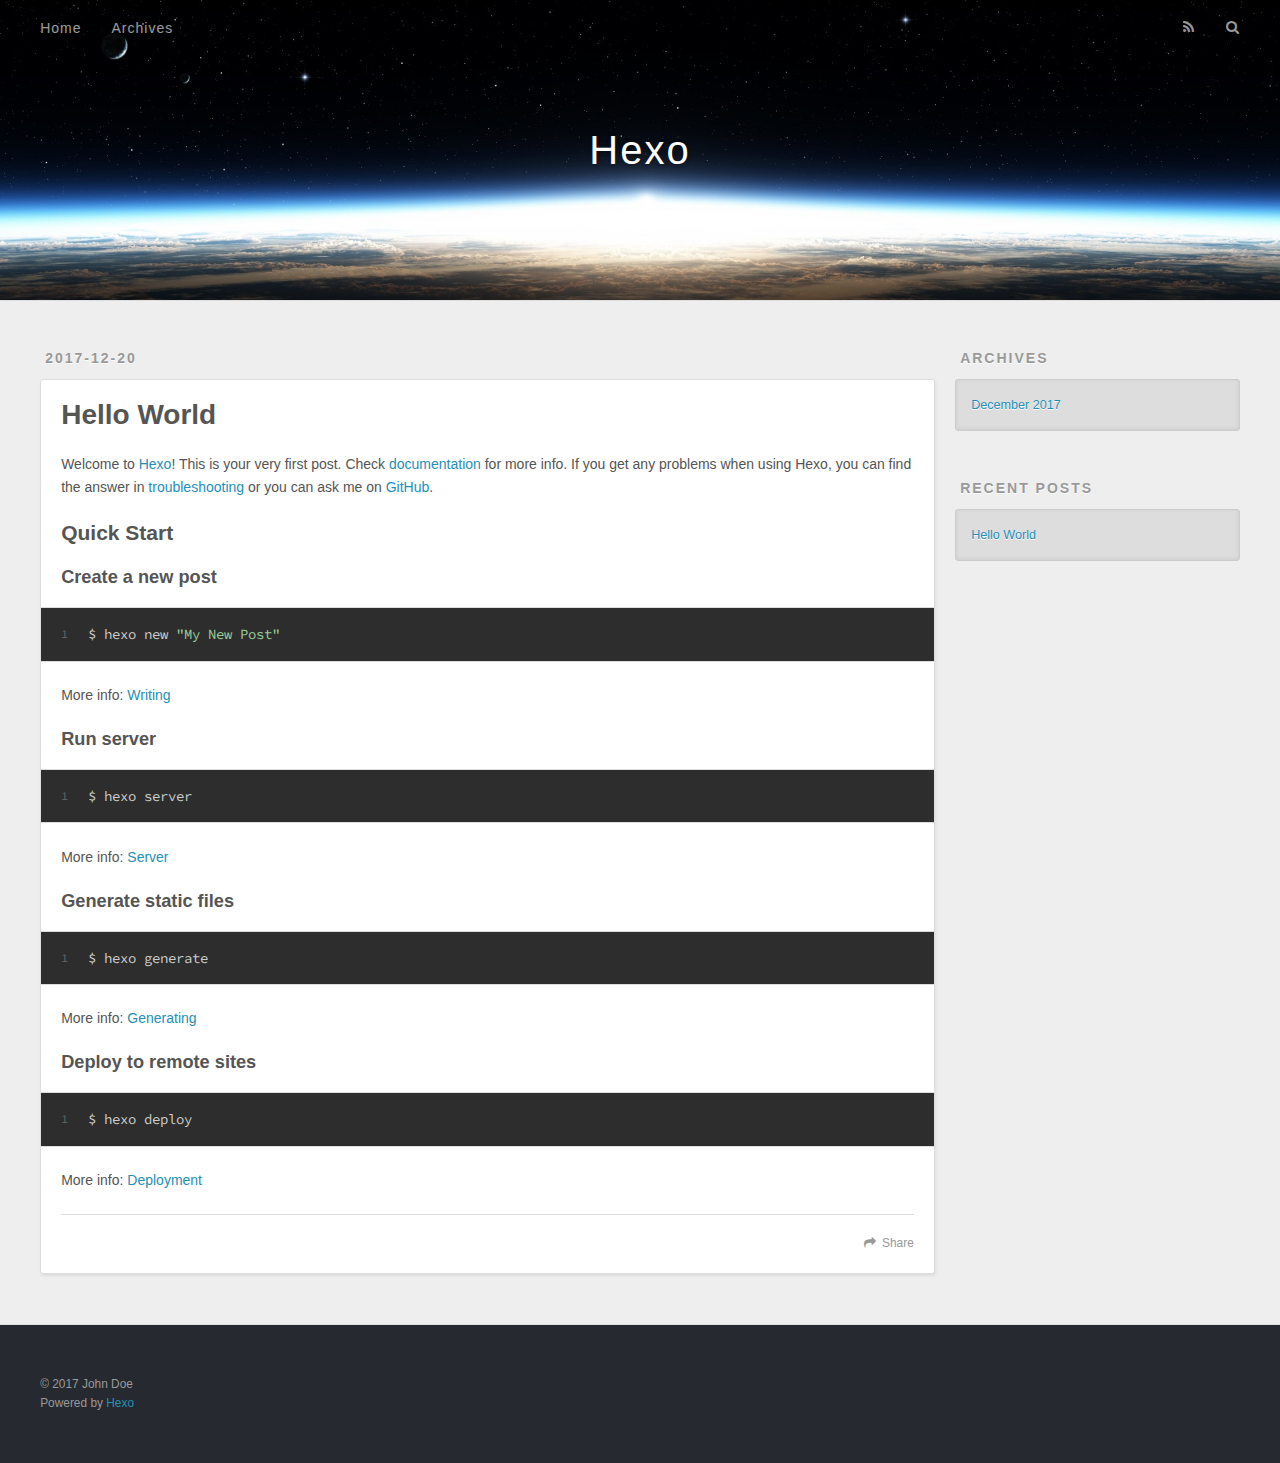
==== index.html @ a619fa8e "Site updated: 2017-12-20 16:24:57" ====
<!DOCTYPE html>
<html>
<head>
  <meta charset="utf-8">
  

  
  <title>Hexo</title>
  <meta name="viewport" content="width=device-width, initial-scale=1, maximum-scale=1">
  <meta property="og:type" content="website">
<meta property="og:title" content="Hexo">
<meta property="og:url" content="http://yoursite.com/index.html">
<meta property="og:site_name" content="Hexo">
<meta name="twitter:card" content="summary">
<meta name="twitter:title" content="Hexo">
  
    <link rel="alternate" href="/atom.xml" title="Hexo" type="application/atom+xml">
  
  
    <link rel="icon" href="/favicon.png">
  
  
    <link href="//fonts.googleapis.com/css?family=Source+Code+Pro" rel="stylesheet" type="text/css">
  
  <link rel="stylesheet" href="/css/style.css">
</head>

<body>
  <div id="container">
    <div id="wrap">
      <header id="header">
  <div id="banner"></div>
  <div id="header-outer" class="outer">
    <div id="header-title" class="inner">
      <h1 id="logo-wrap">
        <a href="/" id="logo">Hexo</a>
      </h1>
      
    </div>
    <div id="header-inner" class="inner">
      <nav id="main-nav">
        <a id="main-nav-toggle" class="nav-icon"></a>
        
          <a class="main-nav-link" href="/">Home</a>
        
          <a class="main-nav-link" href="/archives">Archives</a>
        
      </nav>
      <nav id="sub-nav">
        
          <a id="nav-rss-link" class="nav-icon" href="/atom.xml" title="RSS Feed"></a>
        
        <a id="nav-search-btn" class="nav-icon" title="Search"></a>
      </nav>
      <div id="search-form-wrap">
        <form action="//google.com/search" method="get" accept-charset="UTF-8" class="search-form"><input type="search" name="q" class="search-form-input" placeholder="Search"><button type="submit" class="search-form-submit">&#xF002;</button><input type="hidden" name="sitesearch" value="http://yoursite.com"></form>
      </div>
    </div>
  </div>
</header>
      <div class="outer">
        <section id="main">
  
    <article id="post-hello-world" class="article article-type-post" itemscope itemprop="blogPost">
  <div class="article-meta">
    <a href="/2017/12/20/hello-world/" class="article-date">
  <time datetime="2017-12-20T07:36:50.100Z" itemprop="datePublished">2017-12-20</time>
</a>
    
  </div>
  <div class="article-inner">
    
    
      <header class="article-header">
        
  
    <h1 itemprop="name">
      <a class="article-title" href="/2017/12/20/hello-world/">Hello World</a>
    </h1>
  

      </header>
    
    <div class="article-entry" itemprop="articleBody">
      
        <p>Welcome to <a href="https://hexo.io/" target="_blank" rel="noopener">Hexo</a>! This is your very first post. Check <a href="https://hexo.io/docs/" target="_blank" rel="noopener">documentation</a> for more info. If you get any problems when using Hexo, you can find the answer in <a href="https://hexo.io/docs/troubleshooting.html" target="_blank" rel="noopener">troubleshooting</a> or you can ask me on <a href="https://github.com/hexojs/hexo/issues" target="_blank" rel="noopener">GitHub</a>.</p>
<h2 id="Quick-Start"><a href="#Quick-Start" class="headerlink" title="Quick Start"></a>Quick Start</h2><h3 id="Create-a-new-post"><a href="#Create-a-new-post" class="headerlink" title="Create a new post"></a>Create a new post</h3><figure class="highlight bash"><table><tr><td class="gutter"><pre><span class="line">1</span><br></pre></td><td class="code"><pre><span class="line">$ hexo new <span class="string">"My New Post"</span></span><br></pre></td></tr></table></figure>
<p>More info: <a href="https://hexo.io/docs/writing.html" target="_blank" rel="noopener">Writing</a></p>
<h3 id="Run-server"><a href="#Run-server" class="headerlink" title="Run server"></a>Run server</h3><figure class="highlight bash"><table><tr><td class="gutter"><pre><span class="line">1</span><br></pre></td><td class="code"><pre><span class="line">$ hexo server</span><br></pre></td></tr></table></figure>
<p>More info: <a href="https://hexo.io/docs/server.html" target="_blank" rel="noopener">Server</a></p>
<h3 id="Generate-static-files"><a href="#Generate-static-files" class="headerlink" title="Generate static files"></a>Generate static files</h3><figure class="highlight bash"><table><tr><td class="gutter"><pre><span class="line">1</span><br></pre></td><td class="code"><pre><span class="line">$ hexo generate</span><br></pre></td></tr></table></figure>
<p>More info: <a href="https://hexo.io/docs/generating.html" target="_blank" rel="noopener">Generating</a></p>
<h3 id="Deploy-to-remote-sites"><a href="#Deploy-to-remote-sites" class="headerlink" title="Deploy to remote sites"></a>Deploy to remote sites</h3><figure class="highlight bash"><table><tr><td class="gutter"><pre><span class="line">1</span><br></pre></td><td class="code"><pre><span class="line">$ hexo deploy</span><br></pre></td></tr></table></figure>
<p>More info: <a href="https://hexo.io/docs/deployment.html" target="_blank" rel="noopener">Deployment</a></p>

      
    </div>
    <footer class="article-footer">
      <a data-url="http://yoursite.com/2017/12/20/hello-world/" data-id="cjber1a7b00006svx92hom6i6" class="article-share-link">Share</a>
      
      
    </footer>
  </div>
  
</article>


  


</section>
        
          <aside id="sidebar">
  
    

  
    

  
    
  
    
  <div class="widget-wrap">
    <h3 class="widget-title">Archives</h3>
    <div class="widget">
      <ul class="archive-list"><li class="archive-list-item"><a class="archive-list-link" href="/archives/2017/12/">December 2017</a></li></ul>
    </div>
  </div>


  
    
  <div class="widget-wrap">
    <h3 class="widget-title">Recent Posts</h3>
    <div class="widget">
      <ul>
        
          <li>
            <a href="/2017/12/20/hello-world/">Hello World</a>
          </li>
        
      </ul>
    </div>
  </div>

  
</aside>
        
      </div>
      <footer id="footer">
  
  <div class="outer">
    <div id="footer-info" class="inner">
      &copy; 2017 John Doe<br>
      Powered by <a href="http://hexo.io/" target="_blank">Hexo</a>
    </div>
  </div>
</footer>
    </div>
    <nav id="mobile-nav">
  
    <a href="/" class="mobile-nav-link">Home</a>
  
    <a href="/archives" class="mobile-nav-link">Archives</a>
  
</nav>
    

<script src="//ajax.googleapis.com/ajax/libs/jquery/2.0.3/jquery.min.js"></script>


  <link rel="stylesheet" href="/fancybox/jquery.fancybox.css">
  <script src="/fancybox/jquery.fancybox.pack.js"></script>


<script src="/js/script.js"></script>



  </div>
</body>
</html>
---- css/style.css ----
body {
  width: 100%;
}
body:before,
body:after {
  content: "";
  display: table;
}
body:after {
  clear: both;
}
html,
body,
div,
span,
applet,
object,
iframe,
h1,
h2,
h3,
h4,
h5,
h6,
p,
blockquote,
pre,
a,
abbr,
acronym,
address,
big,
cite,
code,
del,
dfn,
em,
img,
ins,
kbd,
q,
s,
samp,
small,
strike,
strong,
sub,
sup,
tt,
var,
dl,
dt,
dd,
ol,
ul,
li,
fieldset,
form,
label,
legend,
table,
caption,
tbody,
tfoot,
thead,
tr,
th,
td {
  margin: 0;
  padding: 0;
  border: 0;
  outline: 0;
  font-weight: inherit;
  font-style: inherit;
  font-family: inherit;
  font-size: 100%;
  vertical-align: baseline;
}
body {
  line-height: 1;
  color: #000;
  background: #fff;
}
ol,
ul {
  list-style: none;
}
table {
  border-collapse: separate;
  border-spacing: 0;
  vertical-align: middle;
}
caption,
th,
td {
  text-align: left;
  font-weight: normal;
  vertical-align: middle;
}
a img {
  border: none;
}
input,
button {
  margin: 0;
  padding: 0;
}
input::-moz-focus-inner,
button::-moz-focus-inner {
  border: 0;
  padding: 0;
}
@font-face {
  font-family: FontAwesome;
  font-style: normal;
  font-weight: normal;
  src: url("fonts/fontawesome-webfont.eot?v=#4.0.3");
  src: url("fonts/fontawesome-webfont.eot?#iefix&v=#4.0.3") format("embedded-opentype"), url("fonts/fontawesome-webfont.woff?v=#4.0.3") format("woff"), url("fonts/fontawesome-webfont.ttf?v=#4.0.3") format("truetype"), url("fonts/fontawesome-webfont.svg#fontawesomeregular?v=#4.0.3") format("svg");
}
html,
body,
#container {
  height: 100%;
}
body {
  background: #eee;
  font: 14px -apple-system, BlinkMacSystemFont, "Segoe UI", "Roboto", "Oxygen", "Ubuntu", "Cantarell", "Fira Sans", "Droid Sans", "Helvetica Neue", sans-serif;
  -webkit-text-size-adjust: 100%;
}
.outer {
  max-width: 1220px;
  margin: 0 auto;
  padding: 0 20px;
}
.outer:before,
.outer:after {
  content: "";
  display: table;
}
.outer:after {
  clear: both;
}
.inner {
  display: inline;
  float: left;
  width: 98.33333333333333%;
  margin: 0 0.833333333333333%;
}
.left,
.alignleft {
  float: left;
}
.right,
.alignright {
  float: right;
}
.clear {
  clear: both;
}
#container {
  position: relative;
}
.mobile-nav-on {
  overflow: hidden;
}
#wrap {
  height: 100%;
  width: 100%;
  position: absolute;
  top: 0;
  left: 0;
  -webkit-transition: 0.2s ease-out;
  -moz-transition: 0.2s ease-out;
  -ms-transition: 0.2s ease-out;
  transition: 0.2s ease-out;
  z-index: 1;
  background: #eee;
}
.mobile-nav-on #wrap {
  left: 280px;
}
@media screen and (min-width: 768px) {
  #main {
    display: inline;
    float: left;
    width: 73.33333333333333%;
    margin: 0 0.833333333333333%;
  }
}
.article-date,
.article-category-link,
.archive-year,
.widget-title {
  text-decoration: none;
  text-transform: uppercase;
  letter-spacing: 2px;
  color: #999;
  margin-bottom: 1em;
  margin-left: 5px;
  line-height: 1em;
  text-shadow: 0 1px #fff;
  font-weight: bold;
}
.article-inner,
.archive-article-inner {
  background: #fff;
  -webkit-box-shadow: 1px 2px 3px #ddd;
  box-shadow: 1px 2px 3px #ddd;
  border: 1px solid #ddd;
  border-radius: 3px;
}
.article-entry h1,
.widget h1 {
  font-size: 2em;
}
.article-entry h2,
.widget h2 {
  font-size: 1.5em;
}
.article-entry h3,
.widget h3 {
  font-size: 1.3em;
}
.article-entry h4,
.widget h4 {
  font-size: 1.2em;
}
.article-entry h5,
.widget h5 {
  font-size: 1em;
}
.article-entry h6,
.widget h6 {
  font-size: 1em;
  color: #999;
}
.article-entry hr,
.widget hr {
  border: 1px dashed #ddd;
}
.article-entry strong,
.widget strong {
  font-weight: bold;
}
.article-entry em,
.widget em,
.article-entry cite,
.widget cite {
  font-style: italic;
}
.article-entry sup,
.widget sup,
.article-entry sub,
.widget sub {
  font-size: 0.75em;
  line-height: 0;
  position: relative;
  vertical-align: baseline;
}
.article-entry sup,
.widget sup {
  top: -0.5em;
}
.article-entry sub,
.widget sub {
  bottom: -0.2em;
}
.article-entry small,
.widget small {
  font-size: 0.85em;
}
.article-entry acronym,
.widget acronym,
.article-entry abbr,
.widget abbr {
  border-bottom: 1px dotted;
}
.article-entry ul,
.widget ul,
.article-entry ol,
.widget ol,
.article-entry dl,
.widget dl {
  margin: 0 20px;
  line-height: 1.6em;
}
.article-entry ul ul,
.widget ul ul,
.article-entry ol ul,
.widget ol ul,
.article-entry ul ol,
.widget ul ol,
.article-entry ol ol,
.widget ol ol {
  margin-top: 0;
  margin-bottom: 0;
}
.article-entry ul,
.widget ul {
  list-style: disc;
}
.article-entry ol,
.widget ol {
  list-style: decimal;
}
.article-entry dt,
.widget dt {
  font-weight: bold;
}
#header {
  height: 300px;
  position: relative;
  border-bottom: 1px solid #ddd;
}
#header:before,
#header:after {
  content: "";
  position: absolute;
  left: 0;
  right: 0;
  height: 40px;
}
#header:before {
  top: 0;
  background: -webkit-linear-gradient(rgba(0,0,0,0.2), transparent);
  background: -moz-linear-gradient(rgba(0,0,0,0.2), transparent);
  background: -ms-linear-gradient(rgba(0,0,0,0.2), transparent);
  background: linear-gradient(rgba(0,0,0,0.2), transparent);
}
#header:after {
  bottom: 0;
  background: -webkit-linear-gradient(transparent, rgba(0,0,0,0.2));
  background: -moz-linear-gradient(transparent, rgba(0,0,0,0.2));
  background: -ms-linear-gradient(transparent, rgba(0,0,0,0.2));
  background: linear-gradient(transparent, rgba(0,0,0,0.2));
}
#header-outer {
  height: 100%;
  position: relative;
}
#header-inner {
  position: relative;
  overflow: hidden;
}
#banner {
  position: absolute;
  top: 0;
  left: 0;
  width: 100%;
  height: 100%;
  background: url("images/banner.jpg") center #000;
  -webkit-background-size: cover;
  -moz-background-size: cover;
  background-size: cover;
  z-index: -1;
}
#header-title {
  text-align: center;
  height: 40px;
  position: absolute;
  top: 50%;
  left: 0;
  margin-top: -20px;
}
#logo,
#subtitle {
  text-decoration: none;
  color: #fff;
  font-weight: 300;
  text-shadow: 0 1px 4px rgba(0,0,0,0.3);
}
#logo {
  font-size: 40px;
  line-height: 40px;
  letter-spacing: 2px;
}
#subtitle {
  font-size: 16px;
  line-height: 16px;
  letter-spacing: 1px;
}
#subtitle-wrap {
  margin-top: 16px;
}
#main-nav {
  float: left;
  margin-left: -15px;
}
.nav-icon,
.main-nav-link {
  float: left;
  color: #fff;
  opacity: 0.6;
  text-decoration: none;
  text-shadow: 0 1px rgba(0,0,0,0.2);
  -webkit-transition: opacity 0.2s;
  -moz-transition: opacity 0.2s;
  -ms-transition: opacity 0.2s;
  transition: opacity 0.2s;
  display: block;
  padding: 20px 15px;
}
.nav-icon:hover,
.main-nav-link:hover {
  opacity: 1;
}
.nav-icon {
  font-family: FontAwesome;
  text-align: center;
  font-size: 14px;
  width: 14px;
  height: 14px;
  padding: 20px 15px;
  position: relative;
  cursor: pointer;
}
.main-nav-link {
  font-weight: 300;
  letter-spacing: 1px;
}
@media screen and (max-width: 479px) {
  .main-nav-link {
    display: none;
  }
}
#main-nav-toggle {
  display: none;
}
#main-nav-toggle:before {
  content: "\f0c9";
}
@media screen and (max-width: 479px) {
  #main-nav-toggle {
    display: block;
  }
}
#sub-nav {
  float: right;
  margin-right: -15px;
}
#nav-rss-link:before {
  content: "\f09e";
}
#nav-search-btn:before {
  content: "\f002";
}
#search-form-wrap {
  position: absolute;
  top: 15px;
  width: 150px;
  height: 30px;
  right: -150px;
  opacity: 0;
  -webkit-transition: 0.2s ease-out;
  -moz-transition: 0.2s ease-out;
  -ms-transition: 0.2s ease-out;
  transition: 0.2s ease-out;
}
#search-form-wrap.on {
  opacity: 1;
  right: 0;
}
@media screen and (max-width: 479px) {
  #search-form-wrap {
    width: 100%;
    right: -100%;
  }
}
.search-form {
  position: absolute;
  top: 0;
  left: 0;
  right: 0;
  background: #fff;
  padding: 5px 15px;
  border-radius: 15px;
  -webkit-box-shadow: 0 0 10px rgba(0,0,0,0.3);
  box-shadow: 0 0 10px rgba(0,0,0,0.3);
}
.search-form-input {
  border: none;
  background: none;
  color: #555;
  width: 100%;
  font: 13px -apple-system, BlinkMacSystemFont, "Segoe UI", "Roboto", "Oxygen", "Ubuntu", "Cantarell", "Fira Sans", "Droid Sans", "Helvetica Neue", sans-serif;
  outline: none;
}
.search-form-input::-webkit-search-results-decoration,
.search-form-input::-webkit-search-cancel-button {
  -webkit-appearance: none;
}
.search-form-submit {
  position: absolute;
  top: 50%;
  right: 10px;
  margin-top: -7px;
  font: 13px FontAwesome;
  border: none;
  background: none;
  color: #bbb;
  cursor: pointer;
}
.search-form-submit:hover,
.search-form-submit:focus {
  color: #777;
}
.article {
  margin: 50px 0;
}
.article-inner {
  overflow: hidden;
}
.article-meta:before,
.article-meta:after {
  content: "";
  display: table;
}
.article-meta:after {
  clear: both;
}
.article-date {
  float: left;
}
.article-category {
  float: left;
  line-height: 1em;
  color: #ccc;
  text-shadow: 0 1px #fff;
  margin-left: 8px;
}
.article-category:before {
  content: "\2022";
}
.article-category-link {
  margin: 0 12px 1em;
}
.article-header {
  padding: 20px 20px 0;
}
.article-title {
  text-decoration: none;
  font-size: 2em;
  font-weight: bold;
  color: #555;
  line-height: 1.1em;
  -webkit-transition: color 0.2s;
  -moz-transition: color 0.2s;
  -ms-transition: color 0.2s;
  transition: color 0.2s;
}
a.article-title:hover {
  color: #258fb8;
}
.article-entry {
  color: #555;
  padding: 0 20px;
}
.article-entry:before,
.article-entry:after {
  content: "";
  display: table;
}
.article-entry:after {
  clear: both;
}
.article-entry p,
.article-entry table {
  line-height: 1.6em;
  margin: 1.6em 0;
}
.article-entry h1,
.article-entry h2,
.article-entry h3,
.article-entry h4,
.article-entry h5,
.article-entry h6 {
  font-weight: bold;
}
.article-entry h1,
.article-entry h2,
.article-entry h3,
.article-entry h4,
.article-entry h5,
.article-entry h6 {
  line-height: 1.1em;
  margin: 1.1em 0;
}
.article-entry a {
  color: #258fb8;
  text-decoration: none;
}
.article-entry a:hover {
  text-decoration: underline;
}
.article-entry ul,
.article-entry ol,
.article-entry dl {
  margin-top: 1.6em;
  margin-bottom: 1.6em;
}
.article-entry img,
.article-entry video {
  max-width: 100%;
  height: auto;
  display: block;
  margin: auto;
}
.article-entry iframe {
  border: none;
}
.article-entry table {
  width: 100%;
  border-collapse: collapse;
  border-spacing: 0;
}
.article-entry th {
  font-weight: bold;
  border-bottom: 3px solid #ddd;
  padding-bottom: 0.5em;
}
.article-entry td {
  border-bottom: 1px solid #ddd;
  padding: 10px 0;
}
.article-entry blockquote {
  font-family: Georgia, "Times New Roman", serif;
  font-size: 1.4em;
  margin: 1.6em 20px;
  text-align: center;
}
.article-entry blockquote footer {
  font-size: 14px;
  margin: 1.6em 0;
  font-family: -apple-system, BlinkMacSystemFont, "Segoe UI", "Roboto", "Oxygen", "Ubuntu", "Cantarell", "Fira Sans", "Droid Sans", "Helvetica Neue", sans-serif;
}
.article-entry blockquote footer cite:before {
  content: "—";
  padding: 0 0.5em;
}
.article-entry .pullquote {
  text-align: left;
  width: 45%;
  margin: 0;
}
.article-entry .pullquote.left {
  margin-left: 0.5em;
  margin-right: 1em;
}
.article-entry .pullquote.right {
  margin-right: 0.5em;
  margin-left: 1em;
}
.article-entry .caption {
  color: #999;
  display: block;
  font-size: 0.9em;
  margin-top: 0.5em;
  position: relative;
  text-align: center;
}
.article-entry .video-container {
  position: relative;
  padding-top: 56.25%;
  height: 0;
  overflow: hidden;
}
.article-entry .video-container iframe,
.article-entry .video-container object,
.article-entry .video-container embed {
  position: absolute;
  top: 0;
  left: 0;
  width: 100%;
  height: 100%;
  margin-top: 0;
}
.article-more-link a {
  display: inline-block;
  line-height: 1em;
  padding: 6px 15px;
  border-radius: 15px;
  background: #eee;
  color: #999;
  text-shadow: 0 1px #fff;
  text-decoration: none;
}
.article-more-link a:hover {
  background: #258fb8;
  color: #fff;
  text-decoration: none;
  text-shadow: 0 1px #1e7293;
}
.article-footer {
  font-size: 0.85em;
  line-height: 1.6em;
  border-top: 1px solid #ddd;
  padding-top: 1.6em;
  margin: 0 20px 20px;
}
.article-footer:before,
.article-footer:after {
  content: "";
  display: table;
}
.article-footer:after {
  clear: both;
}
.article-footer a {
  color: #999;
  text-decoration: none;
}
.article-footer a:hover {
  color: #555;
}
.article-tag-list-item {
  float: left;
  margin-right: 10px;
}
.article-tag-list-link:before {
  content: "#";
}
.article-comment-link {
  float: right;
}
.article-comment-link:before {
  content: "\f075";
  font-family: FontAwesome;
  padding-right: 8px;
}
.article-share-link {
  cursor: pointer;
  float: right;
  margin-left: 20px;
}
.article-share-link:before {
  content: "\f064";
  font-family: FontAwesome;
  padding-right: 6px;
}
#article-nav {
  position: relative;
}
#article-nav:before,
#article-nav:after {
  content: "";
  display: table;
}
#article-nav:after {
  clear: both;
}
@media screen and (min-width: 768px) {
  #article-nav {
    margin: 50px 0;
  }
  #article-nav:before {
    width: 8px;
    height: 8px;
    position: absolute;
    top: 50%;
    left: 50%;
    margin-top: -4px;
    margin-left: -4px;
    content: "";
    border-radius: 50%;
    background: #ddd;
    -webkit-box-shadow: 0 1px 2px #fff;
    box-shadow: 0 1px 2px #fff;
  }
}
.article-nav-link-wrap {
  text-decoration: none;
  text-shadow: 0 1px #fff;
  color: #999;
  -webkit-box-sizing: border-box;
  -moz-box-sizing: border-box;
  box-sizing: border-box;
  margin-top: 50px;
  text-align: center;
  display: block;
}
.article-nav-link-wrap:hover {
  color: #555;
}
@media screen and (min-width: 768px) {
  .article-nav-link-wrap {
    width: 50%;
    margin-top: 0;
  }
}
@media screen and (min-width: 768px) {
  #article-nav-newer {
    float: left;
    text-align: right;
    padding-right: 20px;
  }
}
@media screen and (min-width: 768px) {
  #article-nav-older {
    float: right;
    text-align: left;
    padding-left: 20px;
  }
}
.article-nav-caption {
  text-transform: uppercase;
  letter-spacing: 2px;
  color: #ddd;
  line-height: 1em;
  font-weight: bold;
}
#article-nav-newer .article-nav-caption {
  margin-right: -2px;
}
.article-nav-title {
  font-size: 0.85em;
  line-height: 1.6em;
  margin-top: 0.5em;
}
.article-share-box {
  position: absolute;
  display: none;
  background: #fff;
  -webkit-box-shadow: 1px 2px 10px rgba(0,0,0,0.2);
  box-shadow: 1px 2px 10px rgba(0,0,0,0.2);
  border-radius: 3px;
  margin-left: -145px;
  overflow: hidden;
  z-index: 1;
}
.article-share-box.on {
  display: block;
}
.article-share-input {
  width: 100%;
  background: none;
  -webkit-box-sizing: border-box;
  -moz-box-sizing: border-box;
  box-sizing: border-box;
  font: 14px -apple-system, BlinkMacSystemFont, "Segoe UI", "Roboto", "Oxygen", "Ubuntu", "Cantarell", "Fira Sans", "Droid Sans", "Helvetica Neue", sans-serif;
  padding: 0 15px;
  color: #555;
  outline: none;
  border: 1px solid #ddd;
  border-radius: 3px 3px 0 0;
  height: 36px;
  line-height: 36px;
}
.article-share-links {
  background: #eee;
}
.article-share-links:before,
.article-share-links:after {
  content: "";
  display: table;
}
.article-share-links:after {
  clear: both;
}
.article-share-twitter,
.article-share-facebook,
.article-share-pinterest,
.article-share-google {
  width: 50px;
  height: 36px;
  display: block;
  float: left;
  position: relative;
  color: #999;
  text-shadow: 0 1px #fff;
}
.article-share-twitter:before,
.article-share-facebook:before,
.article-share-pinterest:before,
.article-share-google:before {
  font-size: 20px;
  font-family: FontAwesome;
  width: 20px;
  height: 20px;
  position: absolute;
  top: 50%;
  left: 50%;
  margin-top: -10px;
  margin-left: -10px;
  text-align: center;
}
.article-share-twitter:hover,
.article-share-facebook:hover,
.article-share-pinterest:hover,
.article-share-google:hover {
  color: #fff;
}
.article-share-twitter:before {
  content: "\f099";
}
.article-share-twitter:hover {
  background: #00aced;
  text-shadow: 0 1px #008abe;
}
.article-share-facebook:before {
  content: "\f09a";
}
.article-share-facebook:hover {
  background: #3b5998;
  text-shadow: 0 1px #2f477a;
}
.article-share-pinterest:before {
  content: "\f0d2";
}
.article-share-pinterest:hover {
  background: #cb2027;
  text-shadow: 0 1px #a21a1f;
}
.article-share-google:before {
  content: "\f0d5";
}
.article-share-google:hover {
  background: #dd4b39;
  text-shadow: 0 1px #be3221;
}
.article-gallery {
  background: #000;
  position: relative;
}
.article-gallery-photos {
  position: relative;
  overflow: hidden;
}
.article-gallery-img {
  display: none;
  max-width: 100%;
}
.article-gallery-img:first-child {
  display: block;
}
.article-gallery-img.loaded {
  position: absolute;
  display: block;
}
.article-gallery-img img {
  display: block;
  max-width: 100%;
  margin: 0 auto;
}
#comments {
  background: #fff;
  -webkit-box-shadow: 1px 2px 3px #ddd;
  box-shadow: 1px 2px 3px #ddd;
  padding: 20px;
  border: 1px solid #ddd;
  border-radius: 3px;
  margin: 50px 0;
}
#comments a {
  color: #258fb8;
}
.archives-wrap {
  margin: 50px 0;
}
.archives:before,
.archives:after {
  content: "";
  display: table;
}
.archives:after {
  clear: both;
}
.archive-year-wrap {
  margin-bottom: 1em;
}
.archives {
  -webkit-column-gap: 10px;
  -moz-column-gap: 10px;
  column-gap: 10px;
}
@media screen and (min-width: 480px) and (max-width: 767px) {
  .archives {
    -webkit-column-count: 2;
    -moz-column-count: 2;
    column-count: 2;
  }
}
@media screen and (min-width: 768px) {
  .archives {
    -webkit-column-count: 3;
    -moz-column-count: 3;
    column-count: 3;
  }
}
.archive-article {
  -webkit-column-break-inside: avoid;
  page-break-inside: avoid;
  overflow: hidden;
  break-inside: avoid-column;
}
.archive-article-inner {
  padding: 10px;
  margin-bottom: 15px;
}
.archive-article-title {
  text-decoration: none;
  font-weight: bold;
  color: #555;
  -webkit-transition: color 0.2s;
  -moz-transition: color 0.2s;
  -ms-transition: color 0.2s;
  transition: color 0.2s;
  line-height: 1.6em;
}
.archive-article-title:hover {
  color: #258fb8;
}
.archive-article-footer {
  margin-top: 1em;
}
.archive-article-date {
  color: #999;
  text-decoration: none;
  font-size: 0.85em;
  line-height: 1em;
  margin-bottom: 0.5em;
  display: block;
}
#page-nav {
  margin: 50px auto;
  background: #fff;
  -webkit-box-shadow: 1px 2px 3px #ddd;
  box-shadow: 1px 2px 3px #ddd;
  border: 1px solid #ddd;
  border-radius: 3px;
  text-align: center;
  color: #999;
  overflow: hidden;
}
#page-nav:before,
#page-nav:after {
  content: "";
  display: table;
}
#page-nav:after {
  clear: both;
}
#page-nav a,
#page-nav span {
  padding: 10px 20px;
  line-height: 1;
  height: 2ex;
}
#page-nav a {
  color: #999;
  text-decoration: none;
}
#page-nav a:hover {
  background: #999;
  color: #fff;
}
#page-nav .prev {
  float: left;
}
#page-nav .next {
  float: right;
}
#page-nav .page-number {
  display: inline-block;
}
@media screen and (max-width: 479px) {
  #page-nav .page-number {
    display: none;
  }
}
#page-nav .current {
  color: #555;
  font-weight: bold;
}
#page-nav .space {
  color: #ddd;
}
#footer {
  background: #262a30;
  padding: 50px 0;
  border-top: 1px solid #ddd;
  color: #999;
}
#footer a {
  color: #258fb8;
  text-decoration: none;
}
#footer a:hover {
  text-decoration: underline;
}
#footer-info {
  line-height: 1.6em;
  font-size: 0.85em;
}
.article-entry pre,
.article-entry .highlight {
  background: #2d2d2d;
  margin: 0 -20px;
  padding: 15px 20px;
  border-style: solid;
  border-color: #ddd;
  border-width: 1px 0;
  overflow: auto;
  color: #ccc;
  line-height: 22.400000000000002px;
}
.article-entry .highlight .gutter pre,
.article-entry .gist .gist-file .gist-data .line-numbers {
  color: #666;
  font-size: 0.85em;
}
.article-entry pre,
.article-entry code {
  font-family: "Source Code Pro", Consolas, Monaco, Menlo, Consolas, monospace;
}
.article-entry code {
  background: #eee;
  text-shadow: 0 1px #fff;
  padding: 0 0.3em;
}
.article-entry pre code {
  background: none;
  text-shadow: none;
  padding: 0;
}
.article-entry .highlight pre {
  border: none;
  margin: 0;
  padding: 0;
}
.article-entry .highlight table {
  margin: 0;
  width: auto;
}
.article-entry .highlight td {
  border: none;
  padding: 0;
}
.article-entry .highlight figcaption {
  font-size: 0.85em;
  color: #999;
  line-height: 1em;
  margin-bottom: 1em;
}
.article-entry .highlight figcaption:before,
.article-entry .highlight figcaption:after {
  content: "";
  display: table;
}
.article-entry .highlight figcaption:after {
  clear: both;
}
.article-entry .highlight figcaption a {
  float: right;
}
.article-entry .highlight .gutter pre {
  text-align: right;
  padding-right: 20px;
}
.article-entry .highlight .line {
  height: 22.400000000000002px;
}
.article-entry .highlight .line.marked {
  background: #515151;
}
.article-entry .gist {
  margin: 0 -20px;
  border-style: solid;
  border-color: #ddd;
  border-width: 1px 0;
  background: #2d2d2d;
  padding: 15px 20px 15px 0;
}
.article-entry .gist .gist-file {
  border: none;
  font-family: "Source Code Pro", Consolas, Monaco, Menlo, Consolas, monospace;
  margin: 0;
}
.article-entry .gist .gist-file .gist-data {
  background: none;
  border: none;
}
.article-entry .gist .gist-file .gist-data .line-numbers {
  background: none;
  border: none;
  padding: 0 20px 0 0;
}
.article-entry .gist .gist-file .gist-data .line-data {
  padding: 0 !important;
}
.article-entry .gist .gist-file .highlight {
  margin: 0;
  padding: 0;
  border: none;
}
.article-entry .gist .gist-file .gist-meta {
  background: #2d2d2d;
  color: #999;
  font: 0.85em -apple-system, BlinkMacSystemFont, "Segoe UI", "Roboto", "Oxygen", "Ubuntu", "Cantarell", "Fira Sans", "Droid Sans", "Helvetica Neue", sans-serif;
  text-shadow: 0 0;
  padding: 0;
  margin-top: 1em;
  margin-left: 20px;
}
.article-entry .gist .gist-file .gist-meta a {
  color: #258fb8;
  font-weight: normal;
}
.article-entry .gist .gist-file .gist-meta a:hover {
  text-decoration: underline;
}
pre .comment,
pre .title {
  color: #999;
}
pre .variable,
pre .attribute,
pre .tag,
pre .regexp,
pre .ruby .constant,
pre .xml .tag .title,
pre .xml .pi,
pre .xml .doctype,
pre .html .doctype,
pre .css .id,
pre .css .class,
pre .css .pseudo {
  color: #f2777a;
}
pre .number,
pre .preprocessor,
pre .built_in,
pre .literal,
pre .params,
pre .constant {
  color: #f99157;
}
pre .class,
pre .ruby .class .title,
pre .css .rules .attribute {
  color: #9c9;
}
pre .string,
pre .value,
pre .inheritance,
pre .header,
pre .ruby .symbol,
pre .xml .cdata {
  color: #9c9;
}
pre .css .hexcolor {
  color: #6cc;
}
pre .function,
pre .python .decorator,
pre .python .title,
pre .ruby .function .title,
pre .ruby .title .keyword,
pre .perl .sub,
pre .javascript .title,
pre .coffeescript .title {
  color: #69c;
}
pre .keyword,
pre .javascript .function {
  color: #c9c;
}
@media screen and (max-width: 479px) {
  #mobile-nav {
    position: absolute;
    top: 0;
    left: 0;
    width: 280px;
    height: 100%;
    background: #191919;
    border-right: 1px solid #fff;
  }
}
@media screen and (max-width: 479px) {
  .mobile-nav-link {
    display: block;
    color: #999;
    text-decoration: none;
    padding: 15px 20px;
    font-weight: bold;
  }
  .mobile-nav-link:hover {
    color: #fff;
  }
}
@media screen and (min-width: 768px) {
  #sidebar {
    display: inline;
    float: left;
    width: 23.333333333333332%;
    margin: 0 0.833333333333333%;
  }
}
.widget-wrap {
  margin: 50px 0;
}
.widget {
  color: #777;
  text-shadow: 0 1px #fff;
  background: #ddd;
  -webkit-box-shadow: 0 -1px 4px #ccc inset;
  box-shadow: 0 -1px 4px #ccc inset;
  border: 1px solid #ccc;
  padding: 15px;
  border-radius: 3px;
}
.widget a {
  color: #258fb8;
  text-decoration: none;
}
.widget a:hover {
  text-decoration: underline;
}
.widget ul ul,
.widget ol ul,
.widget dl ul,
.widget ul ol,
.widget ol ol,
.widget dl ol,
.widget ul dl,
.widget ol dl,
.widget dl dl {
  margin-left: 15px;
  list-style: disc;
}
.widget {
  line-height: 1.6em;
  word-wrap: break-word;
  font-size: 0.9em;
}
.widget ul,
.widget ol {
  list-style: none;
  margin: 0;
}
.widget ul ul,
.widget ol ul,
.widget ul ol,
.widget ol ol {
  margin: 0 20px;
}
.widget ul ul,
.widget ol ul {
  list-style: disc;
}
.widget ul ol,
.widget ol ol {
  list-style: decimal;
}
.category-list-count,
.tag-list-count,
.archive-list-count {
  padding-left: 5px;
  color: #999;
  font-size: 0.85em;
}
.category-list-count:before,
.tag-list-count:before,
.archive-list-count:before {
  content: "(";
}
.category-list-count:after,
.tag-list-count:after,
.archive-list-count:after {
  content: ")";
}
.tagcloud a {
  margin-right: 5px;
  display: inline-block;
}
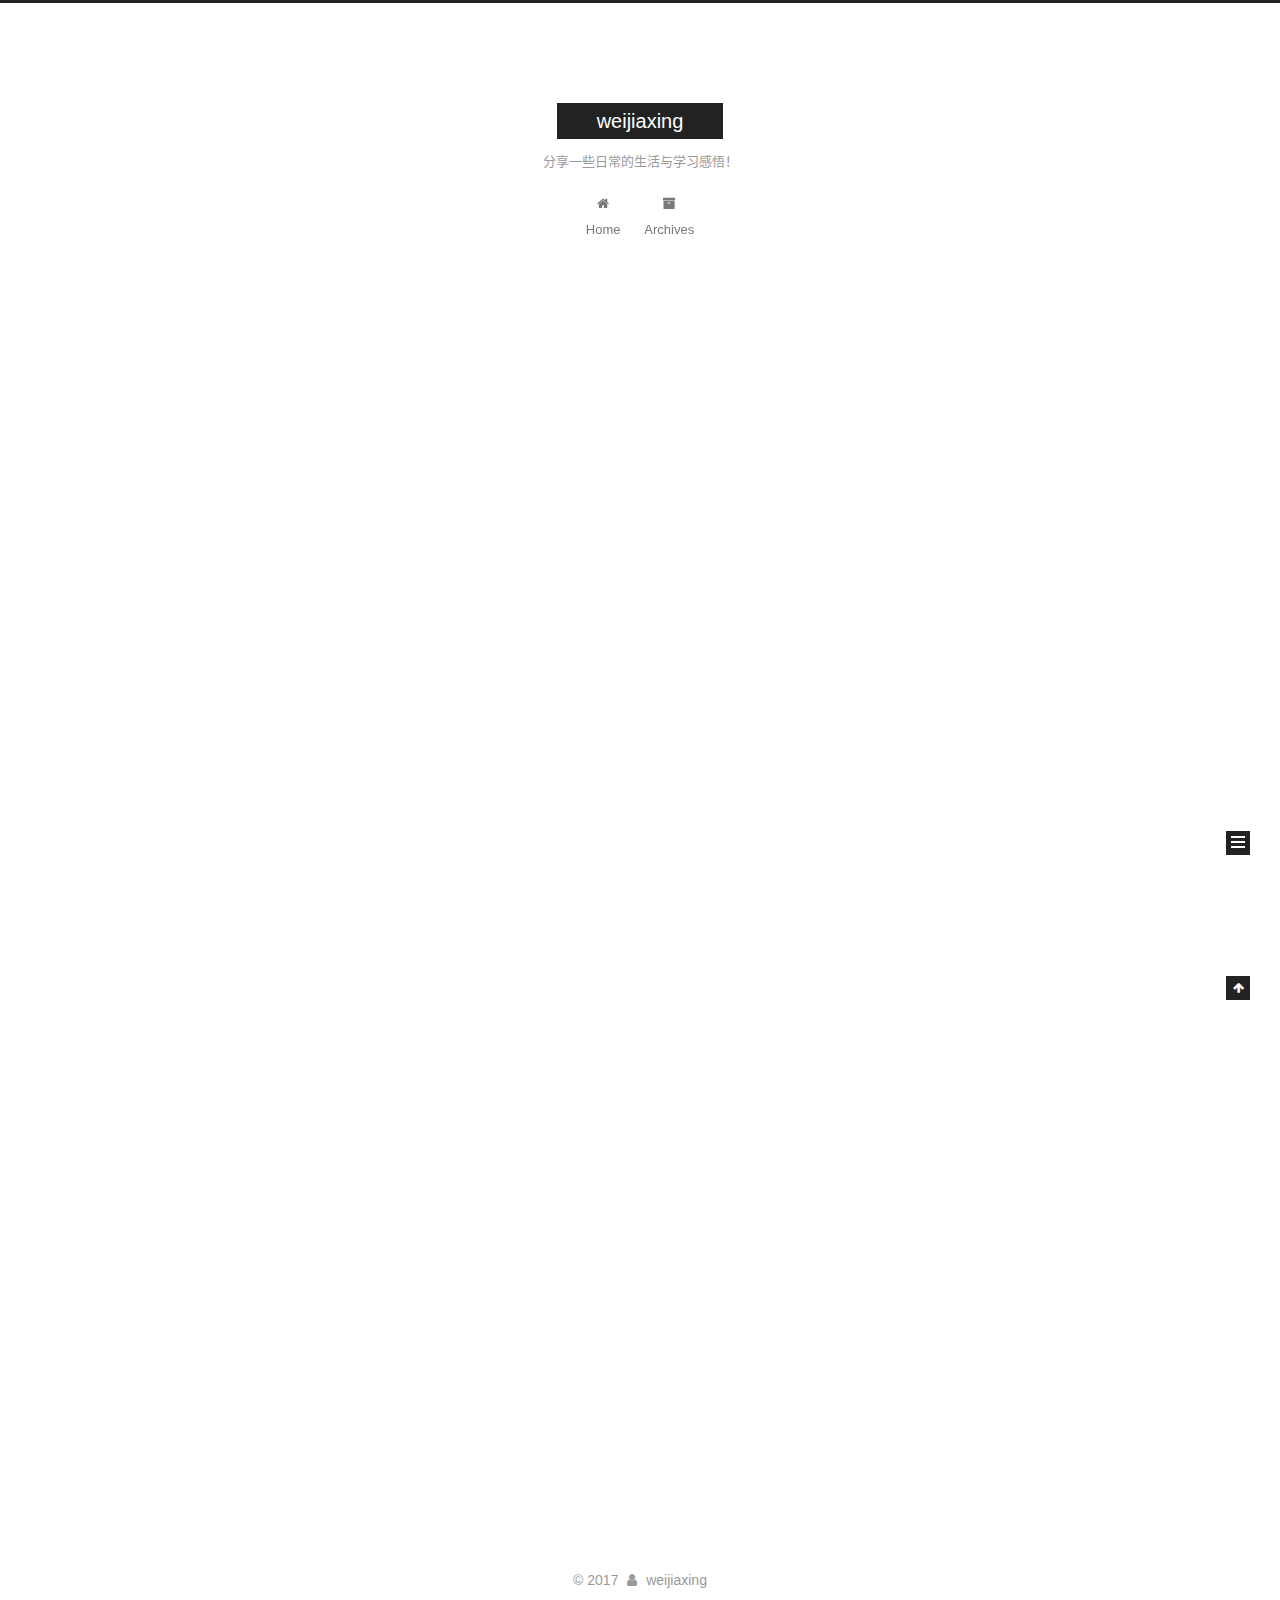
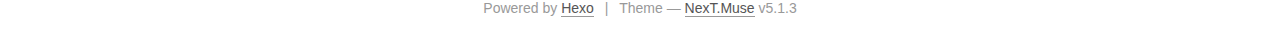
==== commit a335f7e5: "Site updated: 2017-12-20 19:13:50" ====
--- a/index.html
+++ b/index.html
@@ -1,89 +1,425 @@
 <!DOCTYPE html>
-<html>
+
+
+
+  
+
+
+<html class="theme-next muse use-motion" lang="zh-CN">
 <head>
-  <meta charset="utf-8">
-  
-
-  
-  <title>Hexo</title>
-  <meta name="viewport" content="width=device-width, initial-scale=1, maximum-scale=1">
-  <meta property="og:type" content="website">
-<meta property="og:title" content="Hexo">
+  <meta charset="UTF-8"/>
+<meta http-equiv="X-UA-Compatible" content="IE=edge" />
+<meta name="viewport" content="width=device-width, initial-scale=1, maximum-scale=1"/>
+<meta name="theme-color" content="#222">
+
+
+
+
+
+
+
+
+
+<meta http-equiv="Cache-Control" content="no-transform" />
+<meta http-equiv="Cache-Control" content="no-siteapp" />
+
+
+
+
+
+
+
+
+
+
+
+
+
+
+
+
+  
+  
+  <link href="/lib/fancybox/source/jquery.fancybox.css?v=2.1.5" rel="stylesheet" type="text/css" />
+
+
+
+
+
+
+
+<link href="/lib/font-awesome/css/font-awesome.min.css?v=4.6.2" rel="stylesheet" type="text/css" />
+
+<link href="/css/main.css?v=5.1.3" rel="stylesheet" type="text/css" />
+
+
+  <link rel="apple-touch-icon" sizes="180x180" href="/images/apple-touch-icon-next.png?v=5.1.3">
+
+
+  <link rel="icon" type="image/png" sizes="32x32" href="/images/favicon-32x32-next.png?v=5.1.3">
+
+
+  <link rel="icon" type="image/png" sizes="16x16" href="/images/favicon-16x16-next.png?v=5.1.3">
+
+
+  <link rel="mask-icon" href="/images/logo.svg?v=5.1.3" color="#222">
+
+
+
+
+
+  <meta name="keywords" content="Hexo, NexT" />
+
+
+
+
+
+
+
+
+
+
+<meta property="og:type" content="website">
+<meta property="og:title" content="weijiaxing">
 <meta property="og:url" content="http://yoursite.com/index.html">
-<meta property="og:site_name" content="Hexo">
+<meta property="og:site_name" content="weijiaxing">
+<meta property="og:locale" content="zh-CN">
 <meta name="twitter:card" content="summary">
-<meta name="twitter:title" content="Hexo">
-  
-    <link rel="alternate" href="/atom.xml" title="Hexo" type="application/atom+xml">
-  
-  
-    <link rel="icon" href="/favicon.png">
-  
-  
-    <link href="//fonts.googleapis.com/css?family=Source+Code+Pro" rel="stylesheet" type="text/css">
-  
-  <link rel="stylesheet" href="/css/style.css">
+<meta name="twitter:title" content="weijiaxing">
+
+
+
+<script type="text/javascript" id="hexo.configurations">
+  var NexT = window.NexT || {};
+  var CONFIG = {
+    root: '/',
+    scheme: 'Muse',
+    version: '5.1.3',
+    sidebar: {"position":"left","display":"post","offset":12,"b2t":false,"scrollpercent":false,"onmobile":false},
+    fancybox: true,
+    tabs: true,
+    motion: {"enable":true,"async":false,"transition":{"post_block":"fadeIn","post_header":"slideDownIn","post_body":"slideDownIn","coll_header":"slideLeftIn","sidebar":"slideUpIn"}},
+    duoshuo: {
+      userId: '0',
+      author: 'Author'
+    },
+    algolia: {
+      applicationID: '',
+      apiKey: '',
+      indexName: '',
+      hits: {"per_page":10},
+      labels: {"input_placeholder":"Search for Posts","hits_empty":"We didn't find any results for the search: ${query}","hits_stats":"${hits} results found in ${time} ms"}
+    }
+  };
+</script>
+
+
+
+  <link rel="canonical" href="http://yoursite.com/"/>
+
+
+
+
+
+  <title>weijiaxing</title>
+  
+
+
+
+
+
+
+
+
 </head>
 
-<body>
-  <div id="container">
-    <div id="wrap">
-      <header id="header">
-  <div id="banner"></div>
-  <div id="header-outer" class="outer">
-    <div id="header-title" class="inner">
-      <h1 id="logo-wrap">
-        <a href="/" id="logo">Hexo</a>
-      </h1>
-      
+<body itemscope itemtype="http://schema.org/WebPage" lang="zh-CN">
+
+  
+  
+    
+  
+
+  <div class="container sidebar-position-left 
+  page-home">
+    <div class="headband"></div>
+
+    <header id="header" class="header" itemscope itemtype="http://schema.org/WPHeader">
+      <div class="header-inner"><div class="site-brand-wrapper">
+  <div class="site-meta ">
+    
+
+    <div class="custom-logo-site-title">
+      <a href="/"  class="brand" rel="start">
+        <span class="logo-line-before"><i></i></span>
+        <span class="site-title">weijiaxing</span>
+        <span class="logo-line-after"><i></i></span>
+      </a>
     </div>
-    <div id="header-inner" class="inner">
-      <nav id="main-nav">
-        <a id="main-nav-toggle" class="nav-icon"></a>
-        
-          <a class="main-nav-link" href="/">Home</a>
-        
-          <a class="main-nav-link" href="/archives">Archives</a>
-        
-      </nav>
-      <nav id="sub-nav">
-        
-          <a id="nav-rss-link" class="nav-icon" href="/atom.xml" title="RSS Feed"></a>
-        
-        <a id="nav-search-btn" class="nav-icon" title="Search"></a>
-      </nav>
-      <div id="search-form-wrap">
-        <form action="//google.com/search" method="get" accept-charset="UTF-8" class="search-form"><input type="search" name="q" class="search-form-input" placeholder="Search"><button type="submit" class="search-form-submit">&#xF002;</button><input type="hidden" name="sitesearch" value="http://yoursite.com"></form>
-      </div>
+      
+        <p class="site-subtitle">分享一些日常的生活与学习感悟！</p>
+      
+  </div>
+
+  <div class="site-nav-toggle">
+    <button>
+      <span class="btn-bar"></span>
+      <span class="btn-bar"></span>
+      <span class="btn-bar"></span>
+    </button>
+  </div>
+</div>
+
+<nav class="site-nav">
+  
+
+  
+    <ul id="menu" class="menu">
+      
+        
+        <li class="menu-item menu-item-home">
+          <a href="/" rel="section">
+            
+              <i class="menu-item-icon fa fa-fw fa-home"></i> <br />
+            
+            Home
+          </a>
+        </li>
+      
+        
+        <li class="menu-item menu-item-archives">
+          <a href="/archives/" rel="section">
+            
+              <i class="menu-item-icon fa fa-fw fa-archive"></i> <br />
+            
+            Archives
+          </a>
+        </li>
+      
+
+      
+    </ul>
+  
+
+  
+</nav>
+
+
+
+ </div>
+    </header>
+
+    <main id="main" class="main">
+      <div class="main-inner">
+        <div class="content-wrap">
+          <div id="content" class="content">
+            
+  <section id="posts" class="posts-expand">
+    
+      
+
+  
+
+  
+  
+  
+
+  <article class="post post-type-normal" itemscope itemtype="http://schema.org/Article">
+  
+  
+  
+  <div class="post-block">
+    <link itemprop="mainEntityOfPage" href="http://yoursite.com/2017/12/20/My-New-Post/">
+
+    <span hidden itemprop="author" itemscope itemtype="http://schema.org/Person">
+      <meta itemprop="name" content="weijiaxing">
+      <meta itemprop="description" content="">
+      <meta itemprop="image" content="/images/avatar.gif">
+    </span>
+
+    <span hidden itemprop="publisher" itemscope itemtype="http://schema.org/Organization">
+      <meta itemprop="name" content="weijiaxing">
+    </span>
+
+    
+      <header class="post-header">
+
+        
+        
+          <h1 class="post-title" itemprop="name headline">
+                
+                <a class="post-title-link" href="/2017/12/20/My-New-Post/" itemprop="url">My New Post</a></h1>
+        
+
+        <div class="post-meta">
+          <span class="post-time">
+            
+              <span class="post-meta-item-icon">
+                <i class="fa fa-calendar-o"></i>
+              </span>
+              
+                <span class="post-meta-item-text">Posted on</span>
+              
+              <time title="Post created" itemprop="dateCreated datePublished" datetime="2017-12-20T19:10:16+08:00">
+                2017-12-20
+              </time>
+            
+
+            
+
+            
+          </span>
+
+          
+
+          
+            
+          
+
+          
+          
+
+          
+
+          
+
+          
+
+        </div>
+      </header>
+    
+
+    
+    
+    
+    <div class="post-body" itemprop="articleBody">
+
+      
+      
+
+      
+        
+          
+            
+          
+        
+      
     </div>
+    
+    
+    
+
+    
+
+    
+
+    
+
+    <footer class="post-footer">
+      
+
+      
+
+      
+
+      
+      
+        <div class="post-eof"></div>
+      
+    </footer>
   </div>
-</header>
-      <div class="outer">
-        <section id="main">
-  
-    <article id="post-hello-world" class="article article-type-post" itemscope itemprop="blogPost">
-  <div class="article-meta">
-    <a href="/2017/12/20/hello-world/" class="article-date">
-  <time datetime="2017-12-20T07:36:50.100Z" itemprop="datePublished">2017-12-20</time>
-</a>
-    
-  </div>
-  <div class="article-inner">
-    
-    
-      <header class="article-header">
-        
-  
-    <h1 itemprop="name">
-      <a class="article-title" href="/2017/12/20/hello-world/">Hello World</a>
-    </h1>
-  
-
+  
+  
+  
+  </article>
+
+
+    
+      
+
+  
+
+  
+  
+  
+
+  <article class="post post-type-normal" itemscope itemtype="http://schema.org/Article">
+  
+  
+  
+  <div class="post-block">
+    <link itemprop="mainEntityOfPage" href="http://yoursite.com/2017/12/20/hello-world/">
+
+    <span hidden itemprop="author" itemscope itemtype="http://schema.org/Person">
+      <meta itemprop="name" content="weijiaxing">
+      <meta itemprop="description" content="">
+      <meta itemprop="image" content="/images/avatar.gif">
+    </span>
+
+    <span hidden itemprop="publisher" itemscope itemtype="http://schema.org/Organization">
+      <meta itemprop="name" content="weijiaxing">
+    </span>
+
+    
+      <header class="post-header">
+
+        
+        
+          <h1 class="post-title" itemprop="name headline">
+                
+                <a class="post-title-link" href="/2017/12/20/hello-world/" itemprop="url">Hello World</a></h1>
+        
+
+        <div class="post-meta">
+          <span class="post-time">
+            
+              <span class="post-meta-item-icon">
+                <i class="fa fa-calendar-o"></i>
+              </span>
+              
+                <span class="post-meta-item-text">Posted on</span>
+              
+              <time title="Post created" itemprop="dateCreated datePublished" datetime="2017-12-20T15:36:50+08:00">
+                2017-12-20
+              </time>
+            
+
+            
+
+            
+          </span>
+
+          
+
+          
+            
+          
+
+          
+          
+
+          
+
+          
+
+          
+
+        </div>
       </header>
     
-    <div class="article-entry" itemprop="articleBody">
-      
-        <p>Welcome to <a href="https://hexo.io/" target="_blank" rel="noopener">Hexo</a>! This is your very first post. Check <a href="https://hexo.io/docs/" target="_blank" rel="noopener">documentation</a> for more info. If you get any problems when using Hexo, you can find the answer in <a href="https://hexo.io/docs/troubleshooting.html" target="_blank" rel="noopener">troubleshooting</a> or you can ask me on <a href="https://github.com/hexojs/hexo/issues" target="_blank" rel="noopener">GitHub</a>.</p>
+
+    
+    
+    
+    <div class="post-body" itemprop="articleBody">
+
+      
+      
+
+      
+        
+          
+            <p>Welcome to <a href="https://hexo.io/" target="_blank" rel="noopener">Hexo</a>! This is your very first post. Check <a href="https://hexo.io/docs/" target="_blank" rel="noopener">documentation</a> for more info. If you get any problems when using Hexo, you can find the answer in <a href="https://hexo.io/docs/troubleshooting.html" target="_blank" rel="noopener">troubleshooting</a> or you can ask me on <a href="https://github.com/hexojs/hexo/issues" target="_blank" rel="noopener">GitHub</a>.</p>
 <h2 id="Quick-Start"><a href="#Quick-Start" class="headerlink" title="Quick Start"></a>Quick Start</h2><h3 id="Create-a-new-post"><a href="#Create-a-new-post" class="headerlink" title="Create a new post"></a>Create a new post</h3><figure class="highlight bash"><table><tr><td class="gutter"><pre><span class="line">1</span><br></pre></td><td class="code"><pre><span class="line">$ hexo new <span class="string">"My New Post"</span></span><br></pre></td></tr></table></figure>
 <p>More info: <a href="https://hexo.io/docs/writing.html" target="_blank" rel="noopener">Writing</a></p>
 <h3 id="Run-server"><a href="#Run-server" class="headerlink" title="Run server"></a>Run server</h3><figure class="highlight bash"><table><tr><td class="gutter"><pre><span class="line">1</span><br></pre></td><td class="code"><pre><span class="line">$ hexo server</span><br></pre></td></tr></table></figure>
@@ -93,91 +429,309 @@
 <h3 id="Deploy-to-remote-sites"><a href="#Deploy-to-remote-sites" class="headerlink" title="Deploy to remote sites"></a>Deploy to remote sites</h3><figure class="highlight bash"><table><tr><td class="gutter"><pre><span class="line">1</span><br></pre></td><td class="code"><pre><span class="line">$ hexo deploy</span><br></pre></td></tr></table></figure>
 <p>More info: <a href="https://hexo.io/docs/deployment.html" target="_blank" rel="noopener">Deployment</a></p>
 
+          
+        
       
     </div>
-    <footer class="article-footer">
-      <a data-url="http://yoursite.com/2017/12/20/hello-world/" data-id="cjber1a7b00006svx92hom6i6" class="article-share-link">Share</a>
-      
+    
+    
+    
+
+    
+
+    
+
+    
+
+    <footer class="post-footer">
+      
+
+      
+
+      
+
+      
+      
+        <div class="post-eof"></div>
       
     </footer>
   </div>
   
-</article>
-
-
-  
-
-
-</section>
-        
-          <aside id="sidebar">
-  
-    
-
-  
-    
-
-  
-    
-  
-    
-  <div class="widget-wrap">
-    <h3 class="widget-title">Archives</h3>
-    <div class="widget">
-      <ul class="archive-list"><li class="archive-list-item"><a class="archive-list-link" href="/archives/2017/12/">December 2017</a></li></ul>
+  
+  
+  </article>
+
+
+    
+  </section>
+
+  
+
+
+          </div>
+          
+
+
+          
+
+        </div>
+        
+          
+  
+  <div class="sidebar-toggle">
+    <div class="sidebar-toggle-line-wrap">
+      <span class="sidebar-toggle-line sidebar-toggle-line-first"></span>
+      <span class="sidebar-toggle-line sidebar-toggle-line-middle"></span>
+      <span class="sidebar-toggle-line sidebar-toggle-line-last"></span>
     </div>
   </div>
 
-
-  
-    
-  <div class="widget-wrap">
-    <h3 class="widget-title">Recent Posts</h3>
-    <div class="widget">
-      <ul>
-        
-          <li>
-            <a href="/2017/12/20/hello-world/">Hello World</a>
-          </li>
-        
-      </ul>
+  <aside id="sidebar" class="sidebar">
+    
+    <div class="sidebar-inner">
+
+      
+
+      
+
+      <section class="site-overview-wrap sidebar-panel sidebar-panel-active">
+        <div class="site-overview">
+          <div class="site-author motion-element" itemprop="author" itemscope itemtype="http://schema.org/Person">
+            
+              <p class="site-author-name" itemprop="name">weijiaxing</p>
+              <p class="site-description motion-element" itemprop="description"></p>
+          </div>
+
+          <nav class="site-state motion-element">
+
+            
+              <div class="site-state-item site-state-posts">
+              
+                <a href="/archives/">
+              
+                  <span class="site-state-item-count">2</span>
+                  <span class="site-state-item-name">posts</span>
+                </a>
+              </div>
+            
+
+            
+
+            
+
+          </nav>
+
+          
+
+          <div class="links-of-author motion-element">
+            
+          </div>
+
+          
+          
+
+          
+          
+
+          
+
+        </div>
+      </section>
+
+      
+
+      
+
     </div>
+  </aside>
+
+
+        
+      </div>
+    </main>
+
+    <footer id="footer" class="footer">
+      <div class="footer-inner">
+        <div class="copyright">&copy; <span itemprop="copyrightYear">2017</span>
+  <span class="with-love">
+    <i class="fa fa-user"></i>
+  </span>
+  <span class="author" itemprop="copyrightHolder">weijiaxing</span>
+
+  
+</div>
+
+
+  <div class="powered-by">Powered by <a class="theme-link" target="_blank" href="https://hexo.io">Hexo</a></div>
+
+
+
+  <span class="post-meta-divider">|</span>
+
+
+
+  <div class="theme-info">Theme &mdash; <a class="theme-link" target="_blank" href="https://github.com/iissnan/hexo-theme-next">NexT.Muse</a> v5.1.3</div>
+
+
+
+
+        
+
+
+
+
+
+
+
+        
+      </div>
+    </footer>
+
+    
+      <div class="back-to-top">
+        <i class="fa fa-arrow-up"></i>
+        
+      </div>
+    
+
+    
+
   </div>
 
   
-</aside>
-        
-      </div>
-      <footer id="footer">
-  
-  <div class="outer">
-    <div id="footer-info" class="inner">
-      &copy; 2017 John Doe<br>
-      Powered by <a href="http://hexo.io/" target="_blank">Hexo</a>
-    </div>
-  </div>
-</footer>
-    </div>
-    <nav id="mobile-nav">
-  
-    <a href="/" class="mobile-nav-link">Home</a>
-  
-    <a href="/archives" class="mobile-nav-link">Archives</a>
-  
-</nav>
-    
-
-<script src="//ajax.googleapis.com/ajax/libs/jquery/2.0.3/jquery.min.js"></script>
-
-
-  <link rel="stylesheet" href="/fancybox/jquery.fancybox.css">
-  <script src="/fancybox/jquery.fancybox.pack.js"></script>
-
-
-<script src="/js/script.js"></script>
-
-
-
-  </div>
+
+<script type="text/javascript">
+  if (Object.prototype.toString.call(window.Promise) !== '[object Function]') {
+    window.Promise = null;
+  }
+</script>
+
+
+
+
+
+
+
+
+
+  
+
+
+
+
+
+
+
+
+
+
+
+
+  
+  
+    <script type="text/javascript" src="/lib/jquery/index.js?v=2.1.3"></script>
+  
+
+  
+  
+    <script type="text/javascript" src="/lib/fastclick/lib/fastclick.min.js?v=1.0.6"></script>
+  
+
+  
+  
+    <script type="text/javascript" src="/lib/jquery_lazyload/jquery.lazyload.js?v=1.9.7"></script>
+  
+
+  
+  
+    <script type="text/javascript" src="/lib/velocity/velocity.min.js?v=1.2.1"></script>
+  
+
+  
+  
+    <script type="text/javascript" src="/lib/velocity/velocity.ui.min.js?v=1.2.1"></script>
+  
+
+  
+  
+    <script type="text/javascript" src="/lib/fancybox/source/jquery.fancybox.pack.js?v=2.1.5"></script>
+  
+
+
+  
+
+
+  <script type="text/javascript" src="/js/src/utils.js?v=5.1.3"></script>
+
+  <script type="text/javascript" src="/js/src/motion.js?v=5.1.3"></script>
+
+
+
+  
+  
+
+  
+
+  
+
+
+  <script type="text/javascript" src="/js/src/bootstrap.js?v=5.1.3"></script>
+
+
+
+  
+
+
+  
+
+
+
+
+	
+
+
+
+
+
+  
+
+
+
+
+
+  
+
+
+
+
+
+
+
+
+
+
+
+
+  
+
+
+
+
+
+  
+
+  
+
+  
+
+  
+  
+
+  
+
+  
+
+  
+
 </body>
-</html>+</html>
--- a/css/main.css
+++ b/css/main.css
@@ -0,0 +1,2661 @@
+/* normalize.css v3.0.2 | MIT License | git.io/normalize */
+html {
+  font-family: sans-serif; /* 1 */
+  -ms-text-size-adjust: 100%; /* 2 */
+  -webkit-text-size-adjust: 100%; /* 2 */
+}
+body {
+  margin: 0;
+}
+article,
+aside,
+details,
+figcaption,
+figure,
+footer,
+header,
+hgroup,
+main,
+menu,
+nav,
+section,
+summary {
+  display: block;
+}
+audio,
+canvas,
+progress,
+video {
+  display: inline-block; /* 1 */
+  vertical-align: baseline; /* 2 */
+}
+audio:not([controls]) {
+  display: none;
+  height: 0;
+}
+[hidden],
+template {
+  display: none;
+}
+a {
+  background-color: transparent;
+}
+a:active,
+a:hover {
+  outline: 0;
+}
+abbr[title] {
+  border-bottom: 1px dotted;
+}
+b,
+strong {
+  font-weight: bold;
+}
+dfn {
+  font-style: italic;
+}
+h1 {
+  font-size: 2em;
+  margin: 0.67em 0;
+}
+mark {
+  background: #ff0;
+  color: #000;
+}
+small {
+  font-size: 80%;
+}
+sub,
+sup {
+  font-size: 75%;
+  line-height: 0;
+  position: relative;
+  vertical-align: baseline;
+}
+sup {
+  top: -0.5em;
+}
+sub {
+  bottom: -0.25em;
+}
+img {
+  border: 0;
+}
+svg:not(:root) {
+  overflow: hidden;
+}
+figure {
+  margin: 1em 40px;
+}
+hr {
+  -moz-box-sizing: content-box;
+  box-sizing: content-box;
+  height: 0;
+}
+pre {
+  overflow: auto;
+}
+code,
+kbd,
+pre,
+samp {
+  font-family: monospace, monospace;
+  font-size: 1em;
+}
+button,
+input,
+optgroup,
+select,
+textarea {
+  color: inherit; /* 1 */
+  font: inherit; /* 2 */
+  margin: 0; /* 3 */
+}
+button {
+  overflow: visible;
+}
+button,
+select {
+  text-transform: none;
+}
+button,
+html input[type="button"],
+input[type="reset"],
+input[type="submit"] {
+  -webkit-appearance: button; /* 2 */
+  cursor: pointer; /* 3 */
+}
+button[disabled],
+html input[disabled] {
+  cursor: default;
+}
+button::-moz-focus-inner,
+input::-moz-focus-inner {
+  border: 0;
+  padding: 0;
+}
+input {
+  line-height: normal;
+}
+input[type="checkbox"],
+input[type="radio"] {
+  box-sizing: border-box; /* 1 */
+  padding: 0; /* 2 */
+}
+input[type="number"]::-webkit-inner-spin-button,
+input[type="number"]::-webkit-outer-spin-button {
+  height: auto;
+}
+input[type="search"] {
+  -webkit-appearance: textfield; /* 1 */
+  -moz-box-sizing: content-box;
+  -webkit-box-sizing: content-box; /* 2 */
+  box-sizing: content-box;
+}
+input[type="search"]::-webkit-search-cancel-button,
+input[type="search"]::-webkit-search-decoration {
+  -webkit-appearance: none;
+}
+fieldset {
+  border: 1px solid #c0c0c0;
+  margin: 0 2px;
+  padding: 0.35em 0.625em 0.75em;
+}
+legend {
+  border: 0; /* 1 */
+  padding: 0; /* 2 */
+}
+textarea {
+  overflow: auto;
+}
+optgroup {
+  font-weight: bold;
+}
+table {
+  border-collapse: collapse;
+  border-spacing: 0;
+}
+td,
+th {
+  padding: 0;
+}
+::selection {
+  background: #262a30;
+  color: #fff;
+}
+body {
+  position: relative;
+  font-family: 'Lato', "PingFang SC", "Microsoft YaHei", sans-serif;
+  font-size: 14px;
+  line-height: 2;
+  color: #555;
+  background: #fff;
+}
+@media (max-width: 767px) {
+  body {
+    padding-right: 0 !important;
+  }
+}
+@media (min-width: 768px) and (max-width: 991px) {
+  body {
+    padding-right: 0 !important;
+  }
+}
+@media (min-width: 1600px) {
+  body {
+    font-size: 16px;
+  }
+}
+h1,
+h2,
+h3,
+h4,
+h5,
+h6 {
+  margin: 0;
+  padding: 0;
+  font-weight: bold;
+  line-height: 1.5;
+  font-family: 'Lato', "PingFang SC", "Microsoft YaHei", sans-serif;
+}
+h2,
+h3,
+h4,
+h5,
+h6 {
+  margin: 20px 0 15px;
+}
+h1 {
+  font-size: 22px;
+}
+@media (max-width: 767px) {
+  h1 {
+    font-size: 18px;
+  }
+}
+h2 {
+  font-size: 20px;
+}
+@media (max-width: 767px) {
+  h2 {
+    font-size: 16px;
+  }
+}
+h3 {
+  font-size: 18px;
+}
+@media (max-width: 767px) {
+  h3 {
+    font-size: 14px;
+  }
+}
+h4 {
+  font-size: 16px;
+}
+@media (max-width: 767px) {
+  h4 {
+    font-size: 12px;
+  }
+}
+h5 {
+  font-size: 14px;
+}
+@media (max-width: 767px) {
+  h5 {
+    font-size: 10px;
+  }
+}
+h6 {
+  font-size: 12px;
+}
+@media (max-width: 767px) {
+  h6 {
+    font-size: 8px;
+  }
+}
+p {
+  margin: 0 0 20px 0;
+}
+a {
+  color: #555;
+  text-decoration: none;
+  outline: none;
+  border-bottom: 1px solid #999;
+  word-wrap: break-word;
+}
+a:hover {
+  color: #222;
+  border-bottom-color: #222;
+}
+blockquote {
+  margin: 0;
+  padding: 0;
+}
+img {
+  display: block;
+  margin: auto;
+  max-width: 100%;
+  height: auto;
+}
+hr {
+  margin: 40px 0;
+  height: 3px;
+  border: none;
+  background-color: #ddd;
+  background-image: repeating-linear-gradient(-45deg, #fff, #fff 4px, transparent 4px, transparent 8px);
+}
+blockquote {
+  padding: 0 15px;
+  color: #666;
+  border-left: 4px solid #ddd;
+}
+blockquote cite::before {
+  content: "-";
+  padding: 0 5px;
+}
+dt {
+  font-weight: 700;
+}
+dd {
+  margin: 0;
+  padding: 0;
+}
+kbd {
+  border: 1px solid #ccc;
+  border-radius: 0.2em;
+  box-shadow: 0.1em 0.1em 0.2em rgba(0,0,0,0.1);
+  background-color: #f9f9f9;
+  font-family: inherit;
+  background-image: -webkit-linear-gradient(top, #eee, #fff, #eee);
+  padding: 0.1em 0.3em;
+  white-space: nowrap;
+}
+.text-left {
+  text-align: left;
+}
+.text-center {
+  text-align: center;
+}
+.text-right {
+  text-align: right;
+}
+.text-justify {
+  text-align: justify;
+}
+.text-nowrap {
+  white-space: nowrap;
+}
+.text-lowercase {
+  text-transform: lowercase;
+}
+.text-uppercase {
+  text-transform: uppercase;
+}
+.text-capitalize {
+  text-transform: capitalize;
+}
+.center-block {
+  display: block;
+  margin-left: auto;
+  margin-right: auto;
+}
+.clearfix:before,
+.clearfix:after {
+  content: " ";
+  display: table;
+}
+.clearfix:after {
+  clear: both;
+}
+.pullquote {
+  width: 45%;
+}
+.pullquote.left {
+  float: left;
+  margin-left: 5px;
+  margin-right: 10px;
+}
+.pullquote.right {
+  float: right;
+  margin-left: 10px;
+  margin-right: 5px;
+}
+.affix.affix.affix {
+  position: fixed;
+}
+.translation {
+  margin-top: -20px;
+  font-size: 14px;
+  color: #999;
+}
+.scrollbar-measure {
+  width: 100px;
+  height: 100px;
+  overflow: scroll;
+  position: absolute;
+  top: -9999px;
+}
+.use-motion .motion-element {
+  opacity: 0;
+}
+table {
+  margin: 20px 0;
+  width: 100%;
+  border-collapse: collapse;
+  border-spacing: 0;
+  border: 1px solid #ddd;
+  font-size: 14px;
+  table-layout: fixed;
+  word-wrap: break-all;
+}
+table>tbody>tr:nth-of-type(odd) {
+  background-color: #f9f9f9;
+}
+table>tbody>tr:hover {
+  background-color: #f5f5f5;
+}
+caption,
+th,
+td {
+  padding: 8px;
+  text-align: left;
+  vertical-align: middle;
+  font-weight: normal;
+}
+th,
+td {
+  border-bottom: 3px solid #ddd;
+  border-right: 1px solid #eee;
+}
+th {
+  padding-bottom: 10px;
+  font-weight: 700;
+}
+td {
+  border-bottom-width: 1px;
+}
+html,
+body {
+  height: 100%;
+}
+.container {
+  position: relative;
+  min-height: 100%;
+}
+.header-inner {
+  margin: 0 auto;
+  padding: 100px 0 70px;
+  width: 700px;
+}
+@media (min-width: 1600px) {
+  .container .header-inner {
+    width: 900px;
+  }
+}
+.main {
+  padding-bottom: 150px;
+}
+.main-inner {
+  margin: 0 auto;
+  width: 700px;
+}
+@media (min-width: 1600px) {
+  .container .main-inner {
+    width: 900px;
+  }
+}
+.footer {
+  position: absolute;
+  left: 0;
+  bottom: 0;
+  width: 100%;
+  min-height: 50px;
+}
+.footer-inner {
+  box-sizing: border-box;
+  margin: 20px auto;
+  width: 700px;
+}
+@media (min-width: 1600px) {
+  .container .footer-inner {
+    width: 900px;
+  }
+}
+pre,
+.highlight {
+  overflow: auto;
+  margin: 20px 0;
+  padding: 0;
+  font-size: 13px;
+  color: #4d4d4c;
+  background: #f7f7f7;
+  line-height: 1.6;
+}
+pre,
+code {
+  font-family: consolas, Menlo, "PingFang SC", "Microsoft YaHei", monospace;
+}
+code {
+  padding: 2px 4px;
+  word-wrap: break-word;
+  color: #555;
+  background: #eee;
+  border-radius: 3px;
+  font-size: 13px;
+}
+pre {
+  padding: 10px;
+}
+pre code {
+  padding: 0;
+  color: #4d4d4c;
+  background: none;
+  text-shadow: none;
+}
+.highlight {
+  border-radius: 1px;
+}
+.highlight pre {
+  border: none;
+  margin: 0;
+  padding: 10px 0;
+}
+.highlight table {
+  margin: 0;
+  width: auto;
+  border: none;
+}
+.highlight td {
+  border: none;
+  padding: 0;
+}
+.highlight figcaption {
+  font-size: 1em;
+  color: #4d4d4c;
+  line-height: 1em;
+  margin-bottom: 1em;
+}
+.highlight figcaption:before,
+.highlight figcaption:after {
+  content: " ";
+  display: table;
+}
+.highlight figcaption:after {
+  clear: both;
+}
+.highlight figcaption a {
+  float: right;
+  color: #4d4d4c;
+}
+.highlight figcaption a:hover {
+  border-bottom-color: #4d4d4c;
+}
+.highlight .gutter pre {
+  padding-left: 10px;
+  padding-right: 10px;
+  color: #869194;
+  text-align: right;
+  background-color: #eff2f3;
+}
+.highlight .code pre {
+  width: 100%;
+  padding-left: 10px;
+  padding-right: 10px;
+  background-color: #f7f7f7;
+}
+.highlight .line {
+  height: 20px;
+}
+.gutter {
+  -webkit-user-select: none;
+  -moz-user-select: none;
+  -ms-user-select: none;
+  user-select: none;
+}
+.gist table {
+  width: auto;
+}
+.gist table td {
+  border: none;
+}
+pre .deletion {
+  background: #fdd;
+}
+pre .addition {
+  background: #dfd;
+}
+pre .meta {
+  color: #8959a8;
+}
+pre .comment {
+  color: #8e908c;
+}
+pre .variable,
+pre .attribute,
+pre .tag,
+pre .regexp,
+pre .ruby .constant,
+pre .xml .tag .title,
+pre .xml .pi,
+pre .xml .doctype,
+pre .html .doctype,
+pre .css .id,
+pre .css .class,
+pre .css .pseudo {
+  color: #c82829;
+}
+pre .number,
+pre .preprocessor,
+pre .built_in,
+pre .literal,
+pre .params,
+pre .constant,
+pre .command {
+  color: #f5871f;
+}
+pre .ruby .class .title,
+pre .css .rules .attribute,
+pre .string,
+pre .value,
+pre .inheritance,
+pre .header,
+pre .ruby .symbol,
+pre .xml .cdata,
+pre .special,
+pre .number,
+pre .formula {
+  color: #718c00;
+}
+pre .title,
+pre .css .hexcolor {
+  color: #3e999f;
+}
+pre .function,
+pre .python .decorator,
+pre .python .title,
+pre .ruby .function .title,
+pre .ruby .title .keyword,
+pre .perl .sub,
+pre .javascript .title,
+pre .coffeescript .title {
+  color: #4271ae;
+}
+pre .keyword,
+pre .javascript .function {
+  color: #8959a8;
+}
+.full-image.full-image.full-image {
+  border: none;
+  max-width: 100%;
+  width: auto;
+  margin: 20px auto;
+}
+@media (min-width: 992px) {
+  .full-image.full-image.full-image {
+    max-width: none;
+    width: 110%;
+    margin: 25px -5%;
+  }
+}
+.blockquote-center,
+.page-home .post-type-quote blockquote,
+.page-post-detail .post-type-quote blockquote {
+  position: relative;
+  margin: 40px 0;
+  padding: 0;
+  border-left: none;
+  text-align: center;
+}
+.blockquote-center::before,
+.page-home .post-type-quote blockquote::before,
+.page-post-detail .post-type-quote blockquote::before,
+.blockquote-center::after,
+.page-home .post-type-quote blockquote::after,
+.page-post-detail .post-type-quote blockquote::after {
+  position: absolute;
+  content: ' ';
+  display: block;
+  width: 100%;
+  height: 24px;
+  opacity: 0.2;
+  background-repeat: no-repeat;
+  background-position: 0 -6px;
+  background-size: 22px 22px;
+}
+.blockquote-center::before,
+.page-home .post-type-quote blockquote::before,
+.page-post-detail .post-type-quote blockquote::before {
+  top: -20px;
+  background-image: url("../images/quote-l.svg");
+  border-top: 1px solid #ccc;
+}
+.blockquote-center::after,
+.page-home .post-type-quote blockquote::after,
+.page-post-detail .post-type-quote blockquote::after {
+  bottom: -20px;
+  background-image: url("../images/quote-r.svg");
+  border-bottom: 1px solid #ccc;
+  background-position: 100% 8px;
+}
+.blockquote-center p,
+.page-home .post-type-quote blockquote p,
+.page-post-detail .post-type-quote blockquote p,
+.blockquote-center div,
+.page-home .post-type-quote blockquote div,
+.page-post-detail .post-type-quote blockquote div {
+  text-align: center;
+}
+.post .post-body .group-picture img {
+  box-sizing: border-box;
+  padding: 0 3px;
+  border: none;
+}
+.post .group-picture-row {
+  overflow: hidden;
+  margin-top: 6px;
+}
+.post .group-picture-row:first-child {
+  margin-top: 0;
+}
+.post .group-picture-column {
+  float: left;
+}
+.page-post-detail .post-body .group-picture-column {
+  float: none;
+  margin-top: 10px;
+  width: auto !important;
+}
+.page-post-detail .post-body .group-picture-column img {
+  margin: 0 auto;
+}
+.page-archive .group-picture-container {
+  overflow: hidden;
+}
+.page-archive .group-picture-row {
+  float: left;
+}
+.page-archive .group-picture-row:first-child {
+  margin-top: 6px;
+}
+.page-archive .group-picture-column {
+  max-width: 150px;
+  max-height: 150px;
+}
+.post-body .note {
+  position: relative;
+  padding: 15px;
+  margin-bottom: 20px;
+  border: 1px solid #eee;
+  border-left-width: 5px;
+  border-radius: 3px;
+}
+.post-body .note h2,
+.post-body .note h3,
+.post-body .note h4,
+.post-body .note h5,
+.post-body .note h6 {
+  margin-top: 0;
+  margin-bottom: 0;
+  border-bottom: initial;
+  padding-top: 0 !important;
+}
+.post-body .note p:first-child,
+.post-body .note ul:first-child,
+.post-body .note ol:first-child,
+.post-body .note table:first-child,
+.post-body .note pre:first-child,
+.post-body .note blockquote:first-child {
+  margin-top: 0;
+}
+.post-body .note p:last-child,
+.post-body .note ul:last-child,
+.post-body .note ol:last-child,
+.post-body .note table:last-child,
+.post-body .note pre:last-child,
+.post-body .note blockquote:last-child {
+  margin-bottom: 0;
+}
+.post-body .note.default {
+  border-left-color: #777;
+}
+.post-body .note.default h2,
+.post-body .note.default h3,
+.post-body .note.default h4,
+.post-body .note.default h5,
+.post-body .note.default h6 {
+  color: #777;
+}
+.post-body .note.primary {
+  border-left-color: #6f42c1;
+}
+.post-body .note.primary h2,
+.post-body .note.primary h3,
+.post-body .note.primary h4,
+.post-body .note.primary h5,
+.post-body .note.primary h6 {
+  color: #6f42c1;
+}
+.post-body .note.info {
+  border-left-color: #428bca;
+}
+.post-body .note.info h2,
+.post-body .note.info h3,
+.post-body .note.info h4,
+.post-body .note.info h5,
+.post-body .note.info h6 {
+  color: #428bca;
+}
+.post-body .note.success {
+  border-left-color: #5cb85c;
+}
+.post-body .note.success h2,
+.post-body .note.success h3,
+.post-body .note.success h4,
+.post-body .note.success h5,
+.post-body .note.success h6 {
+  color: #5cb85c;
+}
+.post-body .note.warning {
+  border-left-color: #f0ad4e;
+}
+.post-body .note.warning h2,
+.post-body .note.warning h3,
+.post-body .note.warning h4,
+.post-body .note.warning h5,
+.post-body .note.warning h6 {
+  color: #f0ad4e;
+}
+.post-body .note.danger {
+  border-left-color: #d9534f;
+}
+.post-body .note.danger h2,
+.post-body .note.danger h3,
+.post-body .note.danger h4,
+.post-body .note.danger h5,
+.post-body .note.danger h6 {
+  color: #d9534f;
+}
+.post-body .label {
+  display: inline;
+  padding: 0 2px;
+  white-space: nowrap;
+}
+.post-body .label.default {
+  background-color: #f0f0f0;
+}
+.post-body .label.primary {
+  background-color: #efe6f7;
+}
+.post-body .label.info {
+  background-color: #e5f2f8;
+}
+.post-body .label.success {
+  background-color: #e7f4e9;
+}
+.post-body .label.warning {
+  background-color: #fcf6e1;
+}
+.post-body .label.danger {
+  background-color: #fae8eb;
+}
+.post-body .tabs {
+  position: relative;
+  display: block;
+  margin-bottom: 20px;
+  padding-top: 10px;
+}
+.post-body .tabs ul.nav-tabs {
+  margin: 0;
+  padding: 0;
+  display: flex;
+  margin-bottom: -1px;
+}
+@media (max-width: 413px) {
+  .post-body .tabs ul.nav-tabs {
+    display: block;
+    margin-bottom: 5px;
+  }
+}
+.post-body .tabs ul.nav-tabs li.tab {
+  list-style-type: none !important;
+  margin: 0 0.25em 0 0;
+  border-top: 3px solid transparent;
+  border-left: 1px solid transparent;
+  border-right: 1px solid transparent;
+}
+@media (max-width: 413px) {
+  .post-body .tabs ul.nav-tabs li.tab {
+    margin: initial;
+    border-top: 1px solid transparent;
+    border-left: 3px solid transparent;
+    border-right: 1px solid transparent;
+    border-bottom: 1px solid transparent;
+  }
+}
+.post-body .tabs ul.nav-tabs li.tab a {
+  outline: 0;
+  border-bottom: initial;
+  display: block;
+  line-height: 1.8em;
+  padding: 0.25em 0.75em;
+  transition-duration: 0.2s;
+  transition-timing-function: ease-out;
+  transition-delay: 0s;
+}
+.post-body .tabs ul.nav-tabs li.tab a i {
+  width: 1.285714285714286em;
+}
+.post-body .tabs ul.nav-tabs li.tab.active {
+  border-top: 3px solid #fc6423;
+  border-left: 1px solid #ddd;
+  border-right: 1px solid #ddd;
+  background-color: #fff;
+}
+@media (max-width: 413px) {
+  .post-body .tabs ul.nav-tabs li.tab.active {
+    border-top: 1px solid #ddd;
+    border-left: 3px solid #fc6423;
+    border-right: 1px solid #ddd;
+    border-bottom: 1px solid #ddd;
+  }
+}
+.post-body .tabs ul.nav-tabs li.tab.active a {
+  cursor: default;
+  color: #555;
+}
+.post-body .tabs .tab-content {
+  background-color: #fff;
+}
+.post-body .tabs .tab-content .tab-pane {
+  border: 1px solid #ddd;
+  padding: 20px 20px 0 20px;
+}
+.post-body .tabs .tab-content .tab-pane:not(.active) {
+  display: none !important;
+}
+.post-body .tabs .tab-content .tab-pane.active {
+  display: block !important;
+}
+.btn {
+  display: inline-block;
+  padding: 0 20px;
+  font-size: 14px;
+  color: #fff;
+  background: #222;
+  border: 2px solid #222;
+  text-decoration: none;
+  border-radius: 0;
+  transition-property: background-color;
+  transition-duration: 0.2s;
+  transition-timing-function: ease-in-out;
+  transition-delay: 0s;
+  line-height: 2;
+}
+.btn:hover {
+  border-color: #222;
+  color: #222;
+  background: #fff;
+}
+.btn +.btn {
+  margin: 0 0 8px 8px;
+}
+.btn .fa-fw {
+  width: 1.285714285714286em;
+  text-align: left;
+}
+.btn-bar {
+  display: block;
+  width: 22px;
+  height: 2px;
+  background: #555;
+  border-radius: 1px;
+}
+.btn-bar+.btn-bar {
+  margin-top: 4px;
+}
+.pagination {
+  margin: 120px 0 40px;
+  text-align: center;
+  border-top: 1px solid #eee;
+}
+.page-number-basic,
+.pagination .prev,
+.pagination .next,
+.pagination .page-number,
+.pagination .space {
+  display: inline-block;
+  position: relative;
+  top: -1px;
+  margin: 0 10px;
+  padding: 0 11px;
+}
+@media (max-width: 767px) {
+  .page-number-basic,
+  .pagination .prev,
+  .pagination .next,
+  .pagination .page-number,
+  .pagination .space {
+    margin: 0 5px;
+  }
+}
+.pagination .prev,
+.pagination .next,
+.pagination .page-number {
+  border-bottom: 0;
+  border-top: 1px solid #eee;
+  transition-property: border-color;
+  transition-duration: 0.2s;
+  transition-timing-function: ease-in-out;
+  transition-delay: 0s;
+}
+.pagination .prev:hover,
+.pagination .next:hover,
+.pagination .page-number:hover {
+  border-top-color: #222;
+}
+.pagination .space {
+  padding: 0;
+  margin: 0;
+}
+.pagination .prev {
+  margin-left: 0;
+}
+.pagination .next {
+  margin-right: 0;
+}
+.pagination .page-number.current {
+  color: #fff;
+  background: #ccc;
+  border-top-color: #ccc;
+}
+@media (max-width: 767px) {
+  .pagination {
+    border-top: none;
+  }
+  .pagination .prev,
+  .pagination .next,
+  .pagination .page-number {
+    margin-bottom: 10px;
+    border-top: 0;
+    border-bottom: 1px solid #eee;
+    padding: 0 10px;
+  }
+  .pagination .prev:hover,
+  .pagination .next:hover,
+  .pagination .page-number:hover {
+    border-bottom-color: #222;
+  }
+}
+.comments {
+  margin: 60px 20px 0;
+}
+.tag-cloud {
+  text-align: center;
+}
+.tag-cloud a {
+  display: inline-block;
+  margin: 10px;
+}
+.back-to-top {
+  box-sizing: border-box;
+  position: fixed;
+  bottom: -100px;
+  right: 30px;
+  z-index: 1050;
+  padding: 0 6px;
+  width: 24px;
+  background: #222;
+  font-size: 12px;
+  opacity: 1;
+  color: #fff;
+  cursor: pointer;
+  text-align: center;
+  -webkit-transform: translateZ(0);
+  transition-property: bottom;
+  transition-duration: 0.2s;
+  transition-timing-function: ease-in-out;
+  transition-delay: 0s;
+}
+@media (min-width: 768px) and (max-width: 991px) {
+  .back-to-top {
+    display: none !important;
+  }
+}
+@media (max-width: 767px) {
+  .back-to-top {
+    display: none !important;
+  }
+}
+.back-to-top.back-to-top-on {
+  bottom: 19px;
+}
+.header {
+  background: transparent;
+}
+.header-inner {
+  position: relative;
+}
+.headband {
+  height: 3px;
+  background: #222;
+}
+.site-meta {
+  margin: 0;
+  text-align: center;
+}
+@media (max-width: 767px) {
+  .site-meta {
+    text-align: center;
+  }
+}
+.brand {
+  position: relative;
+  display: inline-block;
+  padding: 0 40px;
+  color: #fff;
+  background: #222;
+  border-bottom: none;
+}
+.brand:hover {
+  color: #fff;
+}
+.logo {
+  display: inline-block;
+  margin-right: 5px;
+  line-height: 36px;
+  vertical-align: top;
+}
+.site-title {
+  display: inline-block;
+  vertical-align: top;
+  line-height: 36px;
+  font-size: 20px;
+  font-weight: normal;
+  font-family: 'Lato', "PingFang SC", "Microsoft YaHei", sans-serif;
+}
+.site-subtitle {
+  margin-top: 10px;
+  font-size: 13px;
+  color: #999;
+}
+.use-motion .brand {
+  opacity: 0;
+}
+.use-motion .logo,
+.use-motion .site-title,
+.use-motion .site-subtitle {
+  opacity: 0;
+  position: relative;
+  top: -10px;
+}
+.site-nav-toggle {
+  display: none;
+  position: absolute;
+  top: 10px;
+  left: 10px;
+}
+@media (max-width: 767px) {
+  .site-nav-toggle {
+    display: block;
+  }
+}
+.site-nav-toggle button {
+  margin-top: 2px;
+  padding: 9px 10px;
+  background: transparent;
+  border: none;
+}
+@media (max-width: 767px) {
+  .site-nav {
+    display: none;
+    margin: 0 -10px;
+    padding: 0 10px;
+    clear: both;
+    border-top: 1px solid #ddd;
+  }
+}
+@media (min-width: 768px) and (max-width: 991px) {
+  .site-nav {
+    display: block !important;
+  }
+}
+@media (min-width: 992px) {
+  .site-nav {
+    display: block !important;
+  }
+}
+.menu {
+  margin-top: 20px;
+  padding-left: 0;
+  text-align: center;
+}
+.menu .menu-item {
+  display: inline-block;
+  margin: 0 10px;
+  list-style: none;
+}
+@media screen and (max-width: 767px) {
+  .menu .menu-item {
+    margin-top: 10px;
+  }
+}
+.menu .menu-item a {
+  display: block;
+  font-size: 13px;
+  line-height: inherit;
+  border-bottom: 1px solid transparent;
+  transition-property: border-color;
+  transition-duration: 0.2s;
+  transition-timing-function: ease-in-out;
+  transition-delay: 0s;
+}
+.menu .menu-item a:hover {
+  border-bottom-color: #222;
+}
+.menu .menu-item .fa {
+  margin-right: 5px;
+}
+.use-motion .menu-item {
+  opacity: 0;
+}
+.post-body {
+  font-family: 'Lato', "PingFang SC", "Microsoft YaHei", sans-serif;
+}
+@media (max-width: 767px) {
+  .post-body {
+    word-break: break-word;
+  }
+}
+.post-body .fancybox img {
+  display: block !important;
+  margin: 0 auto;
+  cursor: pointer;
+  cursor: zoom-in;
+  cursor: -webkit-zoom-in;
+}
+.post-body .image-caption,
+.post-body .figure .caption {
+  margin: -20px auto 15px;
+  text-align: center;
+  font-size: 14px;
+  color: #999;
+  font-weight: bold;
+  line-height: 1;
+}
+.post-sticky-flag {
+  display: inline-block;
+  font-size: 16px;
+  -ms-transform: rotate(30deg);
+  -webkit-transform: rotate(30deg);
+  -moz-transform: rotate(30deg);
+  -ms-transform: rotate(30deg);
+  -o-transform: rotate(30deg);
+  transform: rotate(30deg);
+}
+.use-motion .post-block,
+.use-motion .pagination,
+.use-motion .comments {
+  opacity: 0;
+}
+.use-motion .post-header {
+  opacity: 0;
+}
+.use-motion .post-body {
+  opacity: 0;
+}
+.use-motion .collection-title {
+  opacity: 0;
+}
+.posts-expand {
+  padding-top: 40px;
+}
+@media (max-width: 767px) {
+  .posts-expand {
+    margin: 0 20px;
+  }
+  .post-body pre .gutter pre {
+    padding-right: 10px;
+  }
+  .post-body .highlight {
+    margin-left: 0px;
+    margin-right: 0px;
+    padding: 0;
+  }
+  .post-body .highlight .gutter pre {
+    padding-right: 10px;
+  }
+}
+@media (min-width: 992px) {
+  .posts-expand .post-body {
+    text-align: justify;
+  }
+}
+.posts-expand .post-body h2,
+.posts-expand .post-body h3,
+.posts-expand .post-body h4,
+.posts-expand .post-body h5,
+.posts-expand .post-body h6 {
+  padding-top: 10px;
+}
+.posts-expand .post-body h2 .header-anchor,
+.posts-expand .post-body h3 .header-anchor,
+.posts-expand .post-body h4 .header-anchor,
+.posts-expand .post-body h5 .header-anchor,
+.posts-expand .post-body h6 .header-anchor {
+  float: right;
+  margin-left: 10px;
+  color: #ccc;
+  border-bottom-style: none;
+  visibility: hidden;
+}
+.posts-expand .post-body h2 .header-anchor:hover,
+.posts-expand .post-body h3 .header-anchor:hover,
+.posts-expand .post-body h4 .header-anchor:hover,
+.posts-expand .post-body h5 .header-anchor:hover,
+.posts-expand .post-body h6 .header-anchor:hover {
+  color: inherit;
+}
+.posts-expand .post-body h2:hover .header-anchor,
+.posts-expand .post-body h3:hover .header-anchor,
+.posts-expand .post-body h4:hover .header-anchor,
+.posts-expand .post-body h5:hover .header-anchor,
+.posts-expand .post-body h6:hover .header-anchor {
+  visibility: visible;
+}
+.posts-expand .post-body ul li {
+  list-style: circle;
+}
+.posts-expand .post-body img {
+  box-sizing: border-box;
+  margin: auto;
+  padding: 3px;
+  border: 1px solid #ddd;
+}
+.posts-expand .post-body .fancybox img {
+  margin: 0 auto 25px;
+}
+@media (max-width: 767px) {
+  .posts-collapse {
+    margin: 0 20px;
+  }
+  .posts-collapse .post-title,
+  .posts-collapse .post-meta {
+    display: block;
+    width: auto;
+    text-align: left;
+  }
+}
+.posts-collapse {
+  position: relative;
+  z-index: 1010;
+  margin-left: 55px;
+}
+.posts-collapse::after {
+  content: " ";
+  position: absolute;
+  top: 20px;
+  left: 0;
+  margin-left: -2px;
+  width: 4px;
+  height: 100%;
+  background: #f5f5f5;
+  z-index: -1;
+}
+@media (max-width: 767px) {
+  .posts-collapse {
+    margin: 0 20px;
+  }
+}
+.posts-collapse .collection-title {
+  position: relative;
+  margin: 60px 0;
+}
+.posts-collapse .collection-title h1,
+.posts-collapse .collection-title h2 {
+  margin-left: 20px;
+}
+.posts-collapse .collection-title small {
+  color: #bbb;
+  margin-left: 5px;
+}
+.posts-collapse .collection-title::before {
+  content: " ";
+  position: absolute;
+  left: 0;
+  top: 50%;
+  margin-left: -4px;
+  margin-top: -4px;
+  width: 8px;
+  height: 8px;
+  background: #bbb;
+  border-radius: 50%;
+}
+.posts-collapse .post {
+  margin: 30px 0;
+}
+.posts-collapse .post-header {
+  position: relative;
+  transition-duration: 0.2s;
+  transition-timing-function: ease-in-out;
+  transition-delay: 0s;
+  transition-property: border;
+  border-bottom: 1px dashed #ccc;
+}
+.posts-collapse .post-header::before {
+  content: " ";
+  position: absolute;
+  left: 0;
+  top: 12px;
+  width: 6px;
+  height: 6px;
+  margin-left: -4px;
+  background: #bbb;
+  border-radius: 50%;
+  border: 1px solid #fff;
+  transition-duration: 0.2s;
+  transition-timing-function: ease-in-out;
+  transition-delay: 0s;
+  transition-property: background;
+}
+.posts-collapse .post-header:hover {
+  border-bottom-color: #666;
+}
+.posts-collapse .post-header:hover::before {
+  background: #222;
+}
+.posts-collapse .post-meta {
+  position: absolute;
+  font-size: 12px;
+  left: 20px;
+  top: 5px;
+}
+.posts-collapse .post-comments-count {
+  display: none;
+}
+.posts-collapse .post-title {
+  margin-left: 60px;
+  font-size: 16px;
+  font-weight: normal;
+  line-height: inherit;
+}
+.posts-collapse .post-title::after {
+  margin-left: 3px;
+  opacity: 0.6;
+}
+.posts-collapse .post-title a {
+  color: #666;
+  border-bottom: none;
+}
+.page-home .post-type-quote .post-header,
+.page-post-detail .post-type-quote .post-header,
+.page-home .post-type-quote .post-tags,
+.page-post-detail .post-type-quote .post-tags {
+  display: none;
+}
+.posts-expand .post-title {
+  text-align: center;
+  word-break: break-word;
+  font-weight: 400;
+}
+.posts-expand .post-title-link {
+  display: inline-block;
+  position: relative;
+  color: #555;
+  border-bottom: none;
+  line-height: 1.2;
+  vertical-align: top;
+}
+.posts-expand .post-title-link::before {
+  content: "";
+  position: absolute;
+  width: 100%;
+  height: 2px;
+  bottom: 0;
+  left: 0;
+  background-color: #000;
+  visibility: hidden;
+  -webkit-transform: scaleX(0);
+  -moz-transform: scaleX(0);
+  -ms-transform: scaleX(0);
+  -o-transform: scaleX(0);
+  transform: scaleX(0);
+  transition-duration: 0.2s;
+  transition-timing-function: ease-in-out;
+  transition-delay: 0s;
+}
+.posts-expand .post-title-link:hover::before {
+  visibility: visible;
+  -webkit-transform: scaleX(1);
+  -moz-transform: scaleX(1);
+  -ms-transform: scaleX(1);
+  -o-transform: scaleX(1);
+  transform: scaleX(1);
+}
+.posts-expand .post-title-link .fa {
+  font-size: 16px;
+}
+.posts-expand .post-meta {
+  margin: 3px 0 60px 0;
+  color: #999;
+  font-family: 'Lato', "PingFang SC", "Microsoft YaHei", sans-serif;
+  font-size: 12px;
+  text-align: center;
+}
+.posts-expand .post-meta .post-category-list {
+  display: inline-block;
+  margin: 0;
+  padding: 3px;
+}
+.posts-expand .post-meta .post-category-list-link {
+  color: #999;
+}
+.posts-expand .post-meta .post-description {
+  font-size: 14px;
+  margin-top: 2px;
+}
+.post-meta-divider {
+  margin: 0 0.5em;
+}
+.post-meta-item-icon {
+  margin-right: 3px;
+}
+@media (min-width: 768px) and (max-width: 991px) {
+  .post-meta-item-icon {
+    display: inline-block;
+  }
+}
+@media (max-width: 767px) {
+  .post-meta-item-icon {
+    display: inline-block;
+  }
+}
+@media (min-width: 768px) and (max-width: 991px) {
+  .post-meta-item-text {
+    display: none;
+  }
+}
+@media (max-width: 767px) {
+  .post-meta-item-text {
+    display: none;
+  }
+}
+@media (max-width: 767px) {
+  .posts-expand .post-comments-count {
+    display: none;
+  }
+}
+.post-button {
+  margin-top: 40px;
+}
+.posts-expand .post-tags {
+  margin-top: 40px;
+  text-align: center;
+}
+.posts-expand .post-tags a {
+  display: inline-block;
+  margin-right: 10px;
+  font-size: 13px;
+}
+.post-nav {
+  display: table;
+  margin-top: 15px;
+  width: 100%;
+  border-top: 1px solid #eee;
+}
+.post-nav-divider {
+  display: table-cell;
+  width: 10%;
+}
+.post-nav-item {
+  display: table-cell;
+  padding: 10px 0 0 0;
+  width: 45%;
+  vertical-align: top;
+}
+.post-nav-item a {
+  position: relative;
+  display: block;
+  line-height: 25px;
+  font-size: 14px;
+  color: #555;
+  border-bottom: none;
+}
+.post-nav-item a:hover {
+  color: #222;
+  border-bottom: none;
+}
+.post-nav-item a:active {
+  top: 2px;
+}
+.post-nav-item .fa {
+  position: absolute;
+  top: 8px;
+  left: 0;
+  font-size: 12px;
+}
+.post-nav-next a {
+  padding-left: 15px;
+}
+.post-nav-prev {
+  text-align: right;
+}
+.post-nav-prev a {
+  padding-right: 15px;
+}
+.post-nav-prev .fa {
+  right: 0;
+  left: auto;
+}
+.posts-expand .post-eof {
+  display: block;
+  margin: 80px auto 60px;
+  width: 8%;
+  height: 1px;
+  background: #ccc;
+  text-align: center;
+}
+.post:last-child .post-eof.post-eof.post-eof {
+  display: none;
+}
+.post-gallery {
+  display: table;
+  table-layout: fixed;
+  width: 100%;
+  border-collapse: separate;
+}
+.post-gallery-row {
+  display: table-row;
+}
+.post-gallery .post-gallery-img {
+  display: table-cell;
+  text-align: center;
+  vertical-align: middle;
+  border: none;
+}
+.post-gallery .post-gallery-img img {
+  max-width: 100%;
+  max-height: 100%;
+  border: none;
+}
+.fancybox-close,
+.fancybox-close:hover {
+  border: none;
+}
+.rtl.post-body p,
+.rtl.post-body a,
+.rtl.post-body h1,
+.rtl.post-body h2,
+.rtl.post-body h3,
+.rtl.post-body h4,
+.rtl.post-body h5,
+.rtl.post-body h6,
+.rtl.post-body li,
+.rtl.post-body ul,
+.rtl.post-body ol {
+  direction: rtl;
+  font-family: UKIJ Ekran;
+}
+.rtl.post-title {
+  font-family: UKIJ Ekran;
+}
+.sidebar {
+  position: fixed;
+  right: 0;
+  top: 0;
+  bottom: 0;
+  width: 0;
+  z-index: 1040;
+  box-shadow: inset 0 2px 6px #000;
+  background: #222;
+  -webkit-transform: translateZ(0);
+}
+.sidebar a {
+  color: #999;
+  border-bottom-color: #555;
+}
+.sidebar a:hover {
+  color: #eee;
+}
+@media (min-width: 768px) and (max-width: 991px) {
+  .sidebar {
+    display: none !important;
+  }
+}
+@media (max-width: 767px) {
+  .sidebar {
+    display: none !important;
+  }
+}
+.sidebar-inner {
+  position: relative;
+  padding: 20px 10px;
+  color: #999;
+  text-align: center;
+}
+.site-overview-wrap {
+  overflow: hidden;
+}
+.site-overview {
+  overflow-y: auto;
+  overflow-x: hidden;
+}
+.sidebar-toggle {
+  position: fixed;
+  right: 30px;
+  bottom: 45px;
+  width: 14px;
+  height: 14px;
+  padding: 5px;
+  background: #222;
+  line-height: 0;
+  z-index: 1050;
+  cursor: pointer;
+  -webkit-transform: translateZ(0);
+}
+@media (min-width: 768px) and (max-width: 991px) {
+  .sidebar-toggle {
+    display: none !important;
+  }
+}
+@media (max-width: 767px) {
+  .sidebar-toggle {
+    display: none !important;
+  }
+}
+.sidebar-toggle-line {
+  position: relative;
+  display: inline-block;
+  vertical-align: top;
+  height: 2px;
+  width: 100%;
+  background: #fff;
+  margin-top: 3px;
+}
+.sidebar-toggle-line:first-child {
+  margin-top: 0;
+}
+.site-author-image {
+  display: block;
+  margin: 0 auto;
+  padding: 2px;
+  max-width: 96px;
+  height: auto;
+  border: 2px solid #333;
+}
+.site-author-name {
+  margin: 5px 0 0;
+  text-align: center;
+  color: #f5f5f5;
+  font-weight: normal;
+}
+.site-description {
+  margin-top: 5px;
+  text-align: center;
+  font-size: 14px;
+  color: #999;
+}
+.site-state {
+  overflow: hidden;
+  line-height: 1.4;
+  white-space: nowrap;
+  text-align: center;
+}
+.site-state-item {
+  display: inline-block;
+  padding: 0 15px;
+  border-left: 1px solid #333;
+}
+.site-state-item:first-child {
+  border-left: none;
+}
+.site-state-item a {
+  border-bottom: none;
+}
+.site-state-item-count {
+  display: block;
+  text-align: center;
+  color: inherit;
+  font-weight: 600;
+  font-size: 18px;
+}
+.site-state-item-name {
+  font-size: 13px;
+  color: inherit;
+}
+.feed-link {
+  margin-top: 20px;
+}
+.feed-link a {
+  display: inline-block;
+  padding: 0 15px;
+  color: #fc6423;
+  border: 1px solid #fc6423;
+  border-radius: 4px;
+}
+.feed-link a i {
+  color: #fc6423;
+  font-size: 14px;
+}
+.feed-link a:hover {
+  color: #fff;
+  background: #fc6423;
+}
+.feed-link a:hover i {
+  color: #fff;
+}
+.links-of-author {
+  margin-top: 20px;
+}
+.links-of-author a {
+  display: inline-block;
+  vertical-align: middle;
+  margin-right: 10px;
+  margin-bottom: 10px;
+  border-bottom-color: #555;
+  font-size: 13px;
+}
+.links-of-author a:before {
+  display: inline-block;
+  vertical-align: middle;
+  margin-right: 3px;
+  content: " ";
+  width: 4px;
+  height: 4px;
+  border-radius: 50%;
+  background: #ffff24;
+}
+.links-of-blogroll {
+  font-size: 13px;
+}
+.links-of-blogroll-title {
+  margin-top: 20px;
+  font-size: 14px;
+  font-weight: 600;
+}
+.links-of-blogroll-list {
+  margin: 0;
+  padding: 0;
+  list-style: none;
+}
+.links-of-blogroll-item {
+  padding: 2px 10px;
+}
+.links-of-blogroll-item a {
+  max-width: 280px;
+  box-sizing: border-box;
+  display: inline-block;
+  overflow: hidden;
+  white-space: nowrap;
+  text-overflow: ellipsis;
+}
+.sidebar-nav {
+  margin: 0 0 20px;
+  padding-left: 0;
+}
+.sidebar-nav li {
+  display: inline-block;
+  cursor: pointer;
+  border-bottom: 1px solid transparent;
+  font-size: 14px;
+  color: #555;
+}
+.sidebar-nav li:hover {
+  color: #f5f5f5;
+}
+.page-post-detail .sidebar-nav-toc {
+  padding: 0 5px;
+}
+.page-post-detail .sidebar-nav-overview {
+  margin-left: 10px;
+}
+.sidebar-nav .sidebar-nav-active {
+  color: #87daff;
+  border-bottom-color: #87daff;
+}
+.sidebar-nav .sidebar-nav-active:hover {
+  color: #87daff;
+}
+.sidebar-panel {
+  display: none;
+}
+.sidebar-panel-active {
+  display: block;
+}
+.post-toc-empty {
+  font-size: 14px;
+  color: #666;
+}
+.post-toc-wrap {
+  overflow: hidden;
+}
+.post-toc {
+  overflow: auto;
+}
+.post-toc ol {
+  margin: 0;
+  padding: 0 2px 5px 10px;
+  text-align: left;
+  list-style: none;
+  font-size: 14px;
+}
+.post-toc ol > ol {
+  padding-left: 0;
+}
+.post-toc ol a {
+  transition-duration: 0.2s;
+  transition-timing-function: ease-in-out;
+  transition-delay: 0s;
+  transition-property: all;
+  color: #999;
+  border-bottom-color: #555;
+}
+.post-toc ol a:hover {
+  color: #ccc;
+  border-bottom-color: #ccc;
+}
+.post-toc .nav-item {
+  overflow: hidden;
+  text-overflow: ellipsis;
+  white-space: nowrap;
+  line-height: 1.8;
+}
+.post-toc .nav .nav-child {
+  display: none;
+}
+.post-toc .nav .active > .nav-child {
+  display: block;
+}
+.post-toc .nav .active-current > .nav-child {
+  display: block;
+}
+.post-toc .nav .active-current > .nav-child > .nav-item {
+  display: block;
+}
+.post-toc .nav .active > a {
+  color: #87daff;
+  border-bottom-color: #87daff;
+}
+.post-toc .nav .active-current > a {
+  color: #87daff;
+}
+.post-toc .nav .active-current > a:hover {
+  color: #87daff;
+}
+.footer {
+  font-size: 14px;
+  color: #999;
+}
+.footer img {
+  border: none;
+}
+.footer-inner {
+  text-align: center;
+}
+.with-love {
+  display: inline-block;
+  margin: 0 5px;
+}
+.powered-by,
+.theme-info {
+  display: inline-block;
+}
+.cc-license {
+  margin-top: 10px;
+  text-align: center;
+}
+.cc-license .cc-opacity {
+  opacity: 0.7;
+  border-bottom: none;
+}
+.cc-license .cc-opacity:hover {
+  opacity: 0.9;
+}
+.cc-license img {
+  display: inline-block;
+}
+.theme-next #ds-thread #ds-reset {
+  color: #555;
+}
+.theme-next #ds-thread #ds-reset .ds-replybox {
+  margin-bottom: 30px;
+}
+.theme-next #ds-thread #ds-reset .ds-replybox .ds-avatar,
+.theme-next #ds-reset .ds-avatar img {
+  box-shadow: none;
+}
+.theme-next #ds-thread #ds-reset .ds-textarea-wrapper {
+  border-color: #c7d4e1;
+  background: none;
+  border-top-right-radius: 3px;
+  border-top-left-radius: 3px;
+}
+.theme-next #ds-thread #ds-reset .ds-textarea-wrapper textarea {
+  height: 60px;
+}
+.theme-next #ds-reset .ds-rounded-top {
+  border-radius: 0;
+}
+.theme-next #ds-thread #ds-reset .ds-post-toolbar {
+  box-sizing: border-box;
+  border: 1px solid #c7d4e1;
+  background: #f6f8fa;
+}
+.theme-next #ds-thread #ds-reset .ds-post-options {
+  height: 40px;
+  border: none;
+  background: none;
+}
+.theme-next #ds-thread #ds-reset .ds-toolbar-buttons {
+  top: 11px;
+}
+.theme-next #ds-thread #ds-reset .ds-sync {
+  top: 5px;
+}
+.theme-next #ds-thread #ds-reset .ds-post-button {
+  top: 4px;
+  right: 5px;
+  width: 90px;
+  height: 30px;
+  border: 1px solid #c5ced7;
+  border-radius: 3px;
+  background-image: linear-gradient(#fbfbfc, #f5f7f9);
+  color: #60676d;
+}
+.theme-next #ds-thread #ds-reset .ds-post-button:hover {
+  background-position: 0 -30px;
+  color: #60676d;
+}
+.theme-next #ds-thread #ds-reset .ds-comments-info {
+  padding: 10px 0;
+}
+.theme-next #ds-thread #ds-reset .ds-sort {
+  display: none;
+}
+.theme-next #ds-thread #ds-reset li.ds-tab a.ds-current {
+  border: none;
+  background: #f6f8fa;
+  color: #60676d;
+}
+.theme-next #ds-thread #ds-reset li.ds-tab a.ds-current:hover {
+  background-color: #e9f0f7;
+  color: #60676d;
+}
+.theme-next #ds-thread #ds-reset li.ds-tab a {
+  border-radius: 2px;
+  padding: 5px;
+}
+.theme-next #ds-thread #ds-reset .ds-login-buttons p {
+  color: #999;
+  line-height: 36px;
+}
+.theme-next #ds-thread #ds-reset .ds-login-buttons .ds-service-list li {
+  height: 28px;
+}
+.theme-next #ds-thread #ds-reset .ds-service-list a {
+  background: none;
+  padding: 5px;
+  border: 1px solid;
+  border-radius: 3px;
+  text-align: center;
+}
+.theme-next #ds-thread #ds-reset .ds-service-list a:hover {
+  color: #fff;
+  background: #666;
+}
+.theme-next #ds-thread #ds-reset .ds-service-list .ds-weibo {
+  color: #fc9b00;
+  border-color: #fc9b00;
+}
+.theme-next #ds-thread #ds-reset .ds-service-list .ds-weibo:hover {
+  background: #fc9b00;
+}
+.theme-next #ds-thread #ds-reset .ds-service-list .ds-qq {
+  color: #60a3ec;
+  border-color: #60a3ec;
+}
+.theme-next #ds-thread #ds-reset .ds-service-list .ds-qq:hover {
+  background: #60a3ec;
+}
+.theme-next #ds-thread #ds-reset .ds-service-list .ds-renren {
+  color: #2e7ac4;
+  border-color: #2e7ac4;
+}
+.theme-next #ds-thread #ds-reset .ds-service-list .ds-renren:hover {
+  background: #2e7ac4;
+}
+.theme-next #ds-thread #ds-reset .ds-service-list .ds-douban {
+  color: #37994c;
+  border-color: #37994c;
+}
+.theme-next #ds-thread #ds-reset .ds-service-list .ds-douban:hover {
+  background: #37994c;
+}
+.theme-next #ds-thread #ds-reset .ds-service-list .ds-kaixin {
+  color: #fef20d;
+  border-color: #fef20d;
+}
+.theme-next #ds-thread #ds-reset .ds-service-list .ds-kaixin:hover {
+  background: #fef20d;
+}
+.theme-next #ds-thread #ds-reset .ds-service-list .ds-netease {
+  color: #f00;
+  border-color: #f00;
+}
+.theme-next #ds-thread #ds-reset .ds-service-list .ds-netease:hover {
+  background: #f00;
+}
+.theme-next #ds-thread #ds-reset .ds-service-list .ds-sohu {
+  color: #ffcb05;
+  border-color: #ffcb05;
+}
+.theme-next #ds-thread #ds-reset .ds-service-list .ds-sohu:hover {
+  background: #ffcb05;
+}
+.theme-next #ds-thread #ds-reset .ds-service-list .ds-baidu {
+  color: #2831e0;
+  border-color: #2831e0;
+}
+.theme-next #ds-thread #ds-reset .ds-service-list .ds-baidu:hover {
+  background: #2831e0;
+}
+.theme-next #ds-thread #ds-reset .ds-service-list .ds-google {
+  color: #166bec;
+  border-color: #166bec;
+}
+.theme-next #ds-thread #ds-reset .ds-service-list .ds-google:hover {
+  background: #166bec;
+}
+.theme-next #ds-thread #ds-reset .ds-service-list .ds-weixin {
+  color: #00ce0d;
+  border-color: #00ce0d;
+}
+.theme-next #ds-thread #ds-reset .ds-service-list .ds-weixin:hover {
+  background: #00ce0d;
+}
+.theme-next #ds-thread #ds-reset .ds-service-list .ds-more-services {
+  border: none;
+}
+.theme-next #ds-thread #ds-reset .ds-service-list .ds-more-services:hover {
+  background: none;
+}
+.theme-next #ds-reset .duoshuo-ua-admin {
+  display: inline-block;
+  color: #f00;
+}
+.theme-next #ds-reset .duoshuo-ua-platform,
+.theme-next #ds-reset .duoshuo-ua-browser {
+  color: #ccc;
+}
+.theme-next #ds-reset .duoshuo-ua-platform .fa,
+.theme-next #ds-reset .duoshuo-ua-browser .fa {
+  display: inline-block;
+  margin-right: 3px;
+}
+.theme-next #ds-reset .duoshuo-ua-separator {
+  display: inline-block;
+  margin-left: 5px;
+}
+.theme-next .this_ua {
+  background-color: #ccc !important;
+  border-radius: 4px;
+  padding: 0 5px !important;
+  margin: 1px 1px !important;
+  border: 1px solid #bbb !important;
+  color: #fff;
+  display: inline-block !important;
+}
+.theme-next .this_ua.admin {
+  background-color: #d9534f !important;
+  border-color: #d9534f !important;
+}
+.theme-next .this_ua.platform.iOS,
+.theme-next .this_ua.platform.Mac,
+.theme-next .this_ua.platform.Windows {
+  background-color: #39b3d7 !important;
+  border-color: #46b8da !important;
+}
+.theme-next .this_ua.platform.Linux {
+  background-color: #3a3a3a !important;
+  border-color: #1f1f1f !important;
+}
+.theme-next .this_ua.platform.Android {
+  background-color: #00c47d !important;
+  border-color: #01b171 !important;
+}
+.theme-next .this_ua.browser.Mobile,
+.theme-next .this_ua.browser.Chrome {
+  background-color: #5cb85c !important;
+  border-color: #4cae4c !important;
+}
+.theme-next .this_ua.browser.Firefox {
+  background-color: #f0ad4e !important;
+  border-color: #eea236 !important;
+}
+.theme-next .this_ua.browser.Maxthon,
+.theme-next .this_ua.browser.IE {
+  background-color: #428bca !important;
+  border-color: #357ebd !important;
+}
+.theme-next .this_ua.browser.baidu,
+.theme-next .this_ua.browser.UCBrowser,
+.theme-next .this_ua.browser.Opera {
+  background-color: #d9534f !important;
+  border-color: #d43f3a !important;
+}
+.theme-next .this_ua.browser.Android,
+.theme-next .this_ua.browser.QQBrowser {
+  background-color: #78ace9 !important;
+  border-color: #4cae4c !important;
+}
+.post-spread {
+  margin-top: 20px;
+  text-align: center;
+}
+.jiathis_style {
+  display: inline-block;
+}
+.jiathis_style a {
+  border: none;
+}
+.fa {
+  font-family: FontAwesome !important;
+}
+.post-spread {
+  margin-top: 20px;
+  text-align: center;
+}
+.bdshare-slide-button-box a {
+  border: none;
+}
+.bdsharebuttonbox {
+  display: inline-block;
+}
+.bdsharebuttonbox a {
+  border: none;
+}
+.local-search-pop-overlay {
+  position: fixed;
+  width: 100%;
+  height: 100%;
+  top: 0;
+  left: 0;
+  z-index: 2080;
+  background-color: rgba(0,0,0,0.3);
+}
+.local-search-popup {
+  display: none;
+  position: fixed;
+  top: 10%;
+  left: 50%;
+  margin-left: -350px;
+  width: 700px;
+  height: 80%;
+  padding: 0;
+  background: #fff;
+  color: #333;
+  z-index: 9999;
+  border-radius: 5px;
+}
+@media (max-width: 767px) {
+  .local-search-popup {
+    padding: 0;
+    top: 0;
+    left: 0;
+    margin: 0;
+    width: 100%;
+    height: 100%;
+    border-radius: 0;
+  }
+}
+.local-search-popup ul.search-result-list {
+  padding: 0;
+  margin: 0 5px;
+}
+.local-search-popup p.search-result {
+  border-bottom: 1px dashed #ccc;
+  padding: 5px 0;
+}
+.local-search-popup a.search-result-title {
+  font-weight: bold;
+  font-size: 16px;
+}
+.local-search-popup .search-keyword {
+  border-bottom: 1px dashed #f00;
+  font-weight: bold;
+  color: #f00;
+}
+.local-search-popup .local-search-header {
+  padding: 5px;
+  height: 36px;
+  background: #f5f5f5;
+  border-top-left-radius: 5px;
+  border-top-right-radius: 5px;
+}
+.local-search-popup #local-search-result {
+  overflow: auto;
+  position: relative;
+  padding: 5px 25px;
+  height: calc(100% - 55px);
+}
+.local-search-popup .local-search-input-wrapper {
+  display: inline-block;
+  width: calc(100% - 90px);
+  height: 36px;
+  line-height: 36px;
+  padding: 0 5px;
+}
+.local-search-popup .local-search-input-wrapper input {
+  padding: 8px 0;
+  height: 20px;
+  display: block;
+  width: 100%;
+  outline: none;
+  border: none;
+  background: transparent;
+  vertical-align: middle;
+}
+.local-search-popup .search-icon,
+.local-search-popup .popup-btn-close {
+  display: inline-block;
+  font-size: 18px;
+  color: #999;
+  height: 36px;
+  width: 18px;
+  padding-left: 10px;
+  padding-right: 10px;
+}
+.local-search-popup .search-icon {
+  float: left;
+}
+.local-search-popup .popup-btn-close {
+  border-left: 1px solid #eee;
+  float: right;
+  cursor: pointer;
+}
+.local-search-popup #no-result {
+  position: absolute;
+  left: 50%;
+  top: 50%;
+  -webkit-transform: translate(-50%, -50%);
+  -webkit-transform: translate(-50%, -50%);
+  -moz-transform: translate(-50%, -50%);
+  -ms-transform: translate(-50%, -50%);
+  -o-transform: translate(-50%, -50%);
+  transform: translate(-50%, -50%);
+  color: #ccc;
+}
+.site-uv,
+.site-pv,
+.page-pv {
+  display: inline-block;
+}
+.site-uv .busuanzi-value,
+.site-pv .busuanzi-value,
+.page-pv .busuanzi-value {
+  margin: 0 5px;
+}
+.site-uv {
+  margin-right: 10px;
+}
+.site-uv::after {
+  content: "|";
+  padding-left: 10px;
+}
+.page-archive .archive-page-counter {
+  position: relative;
+  top: 3px;
+  left: 20px;
+}
+@media (max-width: 767px) {
+  .page-archive .archive-page-counter {
+    top: 5px;
+  }
+}
+.page-archive .posts-collapse .archive-move-on {
+  position: absolute;
+  top: 11px;
+  left: 0;
+  margin-left: -6px;
+  width: 10px;
+  height: 10px;
+  opacity: 0.5;
+  background: #555;
+  border: 1px solid #fff;
+  border-radius: 50%;
+}
+.category-all-page .category-all-title {
+  text-align: center;
+}
+.category-all-page .category-all {
+  margin-top: 20px;
+}
+.category-all-page .category-list {
+  margin: 0;
+  padding: 0;
+  list-style: none;
+}
+.category-all-page .category-list-item {
+  margin: 5px 10px;
+}
+.category-all-page .category-list-count {
+  color: #bbb;
+}
+.category-all-page .category-list-count:before {
+  display: inline;
+  content: " (";
+}
+.category-all-page .category-list-count:after {
+  display: inline;
+  content: ") ";
+}
+.category-all-page .category-list-child {
+  padding-left: 10px;
+}
+#schedule ul#event-list {
+  padding-left: 30px;
+}
+#schedule ul#event-list hr {
+  margin: 20px 0 45px 0 !important;
+  background: #222;
+}
+#schedule ul#event-list hr:after {
+  display: inline-block;
+  content: 'NOW';
+  background: #222;
+  color: #fff;
+  font-weight: bold;
+  text-align: right;
+  padding: 0 5px;
+}
+#schedule ul#event-list li.event {
+  margin: 20px 0px;
+  background: #f9f9f9;
+  padding-left: 10px;
+  min-height: 40px;
+}
+#schedule ul#event-list li.event h2.event-summary {
+  margin: 0;
+  padding-bottom: 3px;
+}
+#schedule ul#event-list li.event h2.event-summary:before {
+  display: inline-block;
+  font-family: FontAwesome;
+  font-size: 8px;
+  content: '\f111';
+  vertical-align: middle;
+  margin-right: 25px;
+  color: #bbb;
+}
+#schedule ul#event-list li.event span.event-relative-time {
+  display: inline-block;
+  font-size: 12px;
+  font-weight: 400;
+  padding-left: 12px;
+  color: #bbb;
+}
+#schedule ul#event-list li.event span.event-details {
+  display: block;
+  color: #bbb;
+  margin-left: 56px;
+  padding-top: 3px;
+  padding-bottom: 6px;
+  text-indent: -24px;
+  line-height: 18px;
+}
+#schedule ul#event-list li.event span.event-details:before {
+  text-indent: 0;
+  display: inline-block;
+  width: 14px;
+  font-family: FontAwesome;
+  text-align: center;
+  margin-right: 9px;
+  color: #bbb;
+}
+#schedule ul#event-list li.event span.event-details.event-location:before {
+  content: '\f041';
+}
+#schedule ul#event-list li.event span.event-details.event-duration:before {
+  content: '\f017';
+}
+#schedule ul#event-list li.event-past {
+  background: #fcfcfc;
+}
+#schedule ul#event-list li.event-past > * {
+  opacity: 0.6;
+}
+#schedule ul#event-list li.event-past h2.event-summary {
+  color: #bbb;
+}
+#schedule ul#event-list li.event-past h2.event-summary:before {
+  color: #dfdfdf;
+}
+#schedule ul#event-list li.event-now {
+  background: #222;
+  color: #fff;
+  padding: 15px 0 15px 10px;
+}
+#schedule ul#event-list li.event-now h2.event-summary:before {
+  -webkit-transform: scale(1.2);
+  -moz-transform: scale(1.2);
+  -ms-transform: scale(1.2);
+  -o-transform: scale(1.2);
+  transform: scale(1.2);
+  color: #fff;
+  animation: dot-flash 1s alternate infinite ease-in-out;
+}
+#schedule ul#event-list li.event-now * {
+  color: #fff !important;
+}
+@-moz-keyframes dot-flash {
+  from {
+    opacity: 1;
+    -webkit-transform: scale(1.1);
+    -moz-transform: scale(1.1);
+    -ms-transform: scale(1.1);
+    -o-transform: scale(1.1);
+    transform: scale(1.1);
+  }
+  to {
+    opacity: 0;
+    -webkit-transform: scale(1);
+    -moz-transform: scale(1);
+    -ms-transform: scale(1);
+    -o-transform: scale(1);
+    transform: scale(1);
+  }
+}
+@-webkit-keyframes dot-flash {
+  from {
+    opacity: 1;
+    -webkit-transform: scale(1.1);
+    -moz-transform: scale(1.1);
+    -ms-transform: scale(1.1);
+    -o-transform: scale(1.1);
+    transform: scale(1.1);
+  }
+  to {
+    opacity: 0;
+    -webkit-transform: scale(1);
+    -moz-transform: scale(1);
+    -ms-transform: scale(1);
+    -o-transform: scale(1);
+    transform: scale(1);
+  }
+}
+@-o-keyframes dot-flash {
+  from {
+    opacity: 1;
+    -webkit-transform: scale(1.1);
+    -moz-transform: scale(1.1);
+    -ms-transform: scale(1.1);
+    -o-transform: scale(1.1);
+    transform: scale(1.1);
+  }
+  to {
+    opacity: 0;
+    -webkit-transform: scale(1);
+    -moz-transform: scale(1);
+    -ms-transform: scale(1);
+    -o-transform: scale(1);
+    transform: scale(1);
+  }
+}
+@keyframes dot-flash {
+  from {
+    opacity: 1;
+    -webkit-transform: scale(1.1);
+    -moz-transform: scale(1.1);
+    -ms-transform: scale(1.1);
+    -o-transform: scale(1.1);
+    transform: scale(1.1);
+  }
+  to {
+    opacity: 0;
+    -webkit-transform: scale(1);
+    -moz-transform: scale(1);
+    -ms-transform: scale(1);
+    -o-transform: scale(1);
+    transform: scale(1);
+  }
+}
+.page-post-detail .sidebar-toggle-line {
+  background: #87daff;
+}
+.page-post-detail .comments {
+  overflow: hidden;
+}
+@media (max-width: 767px) {
+  .header-inner,
+  .container .main-inner,
+  .footer-inner {
+    width: auto;
+  }
+}
+embed {
+  display: block;
+  margin: 0px auto 25px auto;
+}
+.custom-logo .site-meta-headline {
+  text-align: center;
+}
+.custom-logo .brand {
+  background: none;
+}
+.custom-logo .site-title {
+  margin: 10px auto 0;
+  font-size: 24px;
+  color: #222;
+}
+.custom-logo .site-title a {
+  border: none;
+}
+.custom-logo-image {
+  margin: 0 auto;
+  padding: 5px;
+  max-width: 150px;
+  background: #fff;
+}
+@media (max-width: 767px) {
+  .site-nav {
+    position: absolute;
+    left: 0;
+    top: 52px;
+    margin: 0;
+    width: 100%;
+    padding: 0;
+    background: #fff;
+    border-bottom: 1px solid #ddd;
+    z-index: 1050;
+  }
+}
+@media (max-width: 767px) {
+  .menu {
+    text-align: left;
+  }
+}
+@media (max-width: 767px) {
+  .menu .menu-item {
+    display: block;
+    margin: 0 10px;
+    vertical-align: top;
+  }
+}
+@media (max-width: 767px) {
+  .menu .menu-item br {
+    display: none;
+  }
+}
+@media (max-width: 767px) {
+  .menu .menu-item a {
+    padding: 5px 10px;
+  }
+}
+.menu .menu-item .fa {
+  margin-right: 0;
+}
+.site-search form {
+  display: none;
+}
+.links-of-blogroll-inline .links-of-blogroll-item {
+  display: inline-block;
+}
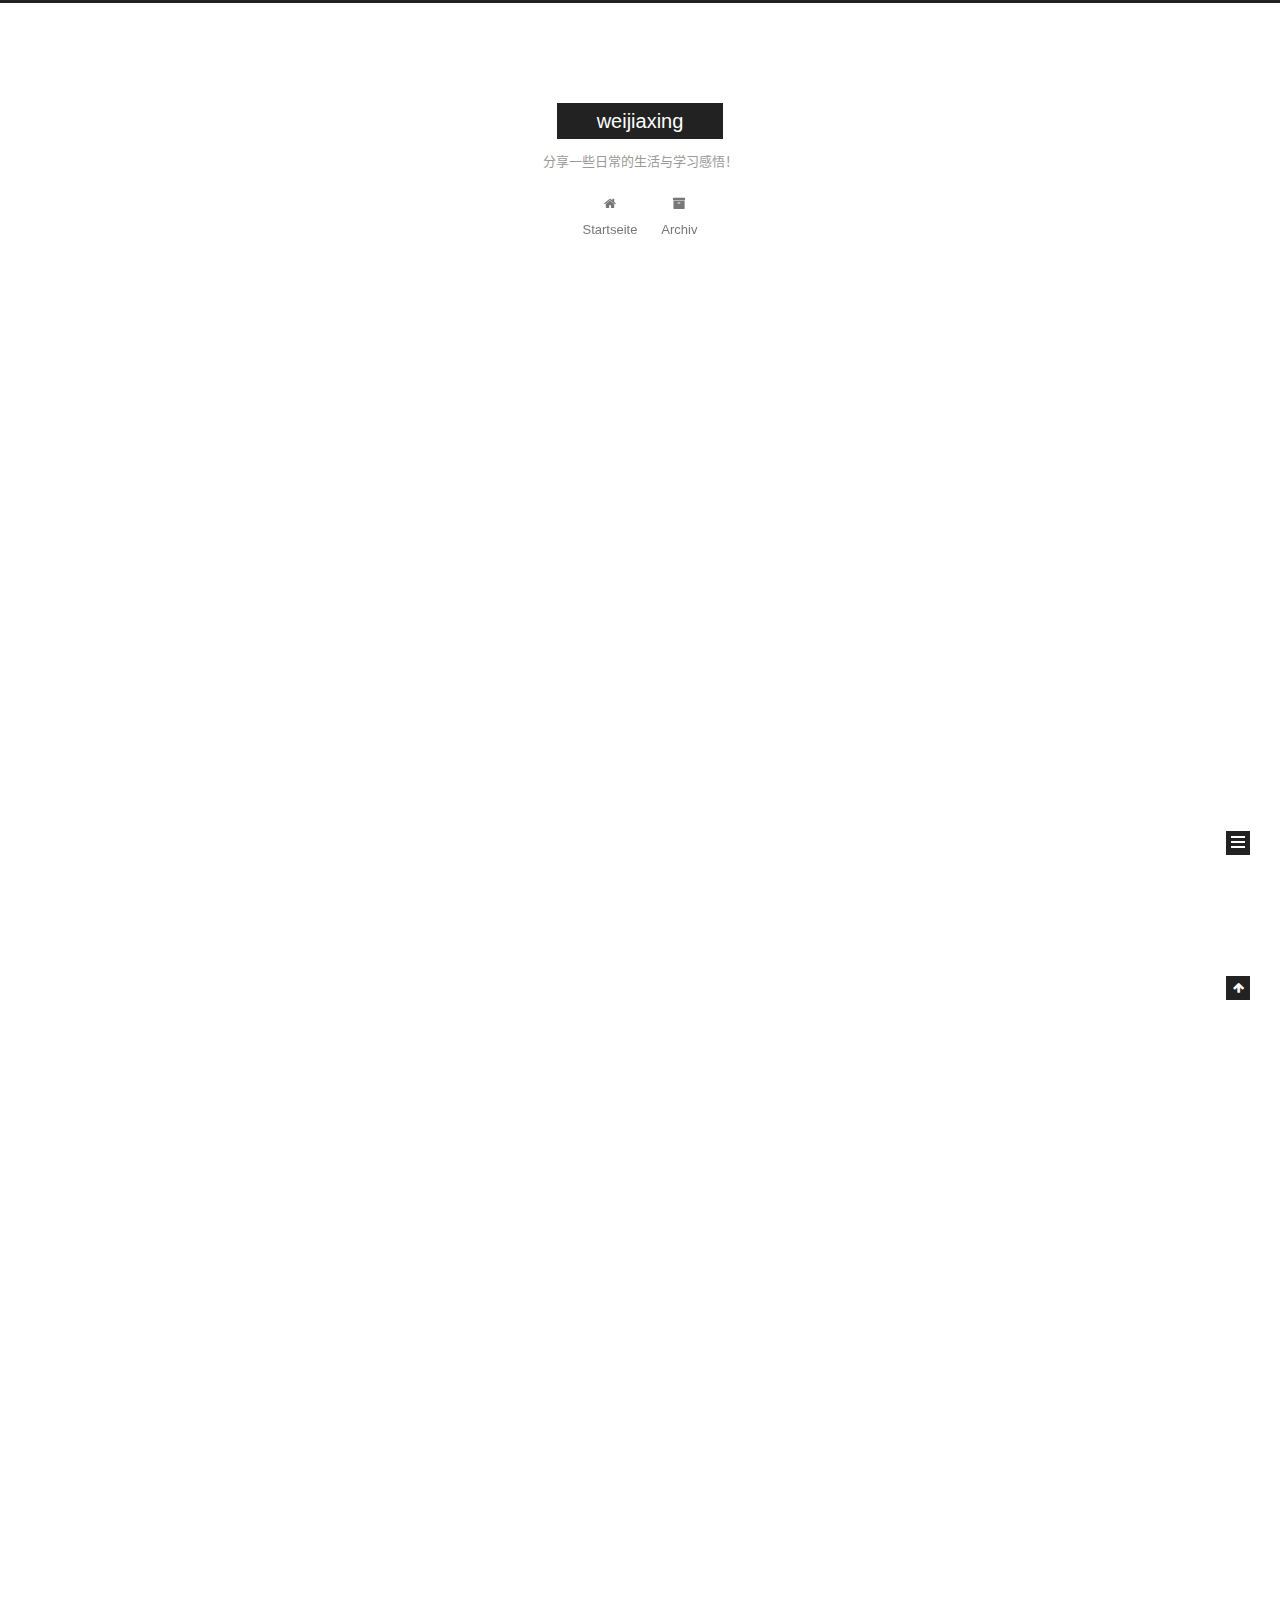
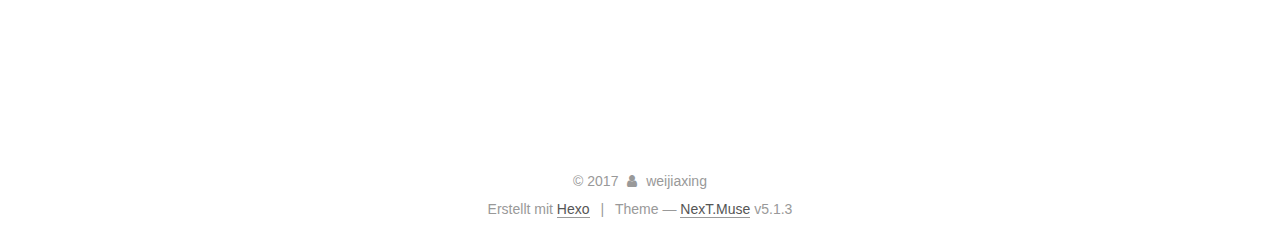
==== commit d3e5672d: "Site updated: 2017-12-20 20:05:13" ====
--- a/index.html
+++ b/index.html
@@ -182,7 +182,7 @@
             
               <i class="menu-item-icon fa fa-fw fa-home"></i> <br />
             
-            Home
+            Startseite
           </a>
         </li>
       
@@ -192,7 +192,7 @@
             
               <i class="menu-item-icon fa fa-fw fa-archive"></i> <br />
             
-            Archives
+            Archiv
           </a>
         </li>
       
@@ -229,7 +229,7 @@
   
   
   <div class="post-block">
-    <link itemprop="mainEntityOfPage" href="http://yoursite.com/2017/12/20/My-New-Post/">
+    <link itemprop="mainEntityOfPage" href="http://yoursite.com/2017/12/20/hh/">
 
     <span hidden itemprop="author" itemscope itemtype="http://schema.org/Person">
       <meta itemprop="name" content="weijiaxing">
@@ -248,7 +248,7 @@
         
           <h1 class="post-title" itemprop="name headline">
                 
-                <a class="post-title-link" href="/2017/12/20/My-New-Post/" itemprop="url">My New Post</a></h1>
+                <a class="post-title-link" href="/2017/12/20/hh/" itemprop="url">hh</a></h1>
         
 
         <div class="post-meta">
@@ -258,9 +258,9 @@
                 <i class="fa fa-calendar-o"></i>
               </span>
               
-                <span class="post-meta-item-text">Posted on</span>
+                <span class="post-meta-item-text">Veröffentlicht am</span>
               
-              <time title="Post created" itemprop="dateCreated datePublished" datetime="2017-12-20T19:10:16+08:00">
+              <time title="Post created" itemprop="dateCreated datePublished" datetime="2017-12-20T19:16:19+08:00">
                 2017-12-20
               </time>
             
@@ -348,7 +348,7 @@
   
   
   <div class="post-block">
-    <link itemprop="mainEntityOfPage" href="http://yoursite.com/2017/12/20/hello-world/">
+    <link itemprop="mainEntityOfPage" href="http://yoursite.com/2017/12/20/My-New-Post/">
 
     <span hidden itemprop="author" itemscope itemtype="http://schema.org/Person">
       <meta itemprop="name" content="weijiaxing">
@@ -367,7 +367,7 @@
         
           <h1 class="post-title" itemprop="name headline">
                 
-                <a class="post-title-link" href="/2017/12/20/hello-world/" itemprop="url">Hello World</a></h1>
+                <a class="post-title-link" href="/2017/12/20/My-New-Post/" itemprop="url">My New Post</a></h1>
         
 
         <div class="post-meta">
@@ -377,7 +377,126 @@
                 <i class="fa fa-calendar-o"></i>
               </span>
               
-                <span class="post-meta-item-text">Posted on</span>
+                <span class="post-meta-item-text">Veröffentlicht am</span>
+              
+              <time title="Post created" itemprop="dateCreated datePublished" datetime="2017-12-20T19:10:16+08:00">
+                2017-12-20
+              </time>
+            
+
+            
+
+            
+          </span>
+
+          
+
+          
+            
+          
+
+          
+          
+
+          
+
+          
+
+          
+
+        </div>
+      </header>
+    
+
+    
+    
+    
+    <div class="post-body" itemprop="articleBody">
+
+      
+      
+
+      
+        
+          
+            
+          
+        
+      
+    </div>
+    
+    
+    
+
+    
+
+    
+
+    
+
+    <footer class="post-footer">
+      
+
+      
+
+      
+
+      
+      
+        <div class="post-eof"></div>
+      
+    </footer>
+  </div>
+  
+  
+  
+  </article>
+
+
+    
+      
+
+  
+
+  
+  
+  
+
+  <article class="post post-type-normal" itemscope itemtype="http://schema.org/Article">
+  
+  
+  
+  <div class="post-block">
+    <link itemprop="mainEntityOfPage" href="http://yoursite.com/2017/12/20/hello-world/">
+
+    <span hidden itemprop="author" itemscope itemtype="http://schema.org/Person">
+      <meta itemprop="name" content="weijiaxing">
+      <meta itemprop="description" content="">
+      <meta itemprop="image" content="/images/avatar.gif">
+    </span>
+
+    <span hidden itemprop="publisher" itemscope itemtype="http://schema.org/Organization">
+      <meta itemprop="name" content="weijiaxing">
+    </span>
+
+    
+      <header class="post-header">
+
+        
+        
+          <h1 class="post-title" itemprop="name headline">
+                
+                <a class="post-title-link" href="/2017/12/20/hello-world/" itemprop="url">Hello World</a></h1>
+        
+
+        <div class="post-meta">
+          <span class="post-time">
+            
+              <span class="post-meta-item-icon">
+                <i class="fa fa-calendar-o"></i>
+              </span>
+              
+                <span class="post-meta-item-text">Veröffentlicht am</span>
               
               <time title="Post created" itemprop="dateCreated datePublished" datetime="2017-12-20T15:36:50+08:00">
                 2017-12-20
@@ -509,8 +628,8 @@
               
                 <a href="/archives/">
               
-                  <span class="site-state-item-count">2</span>
-                  <span class="site-state-item-name">posts</span>
+                  <span class="site-state-item-count">3</span>
+                  <span class="site-state-item-name">Artikel</span>
                 </a>
               </div>
             
@@ -562,7 +681,7 @@
 </div>
 
 
-  <div class="powered-by">Powered by <a class="theme-link" target="_blank" href="https://hexo.io">Hexo</a></div>
+  <div class="powered-by">Erstellt mit  <a class="theme-link" target="_blank" href="https://hexo.io">Hexo</a></div>
 
 
 
--- a/css/main.css
+++ b/css/main.css
@@ -1822,7 +1822,7 @@
   width: 4px;
   height: 4px;
   border-radius: 50%;
-  background: #ffff24;
+  background: #13ff8c;
 }
 .links-of-blogroll {
   font-size: 13px;
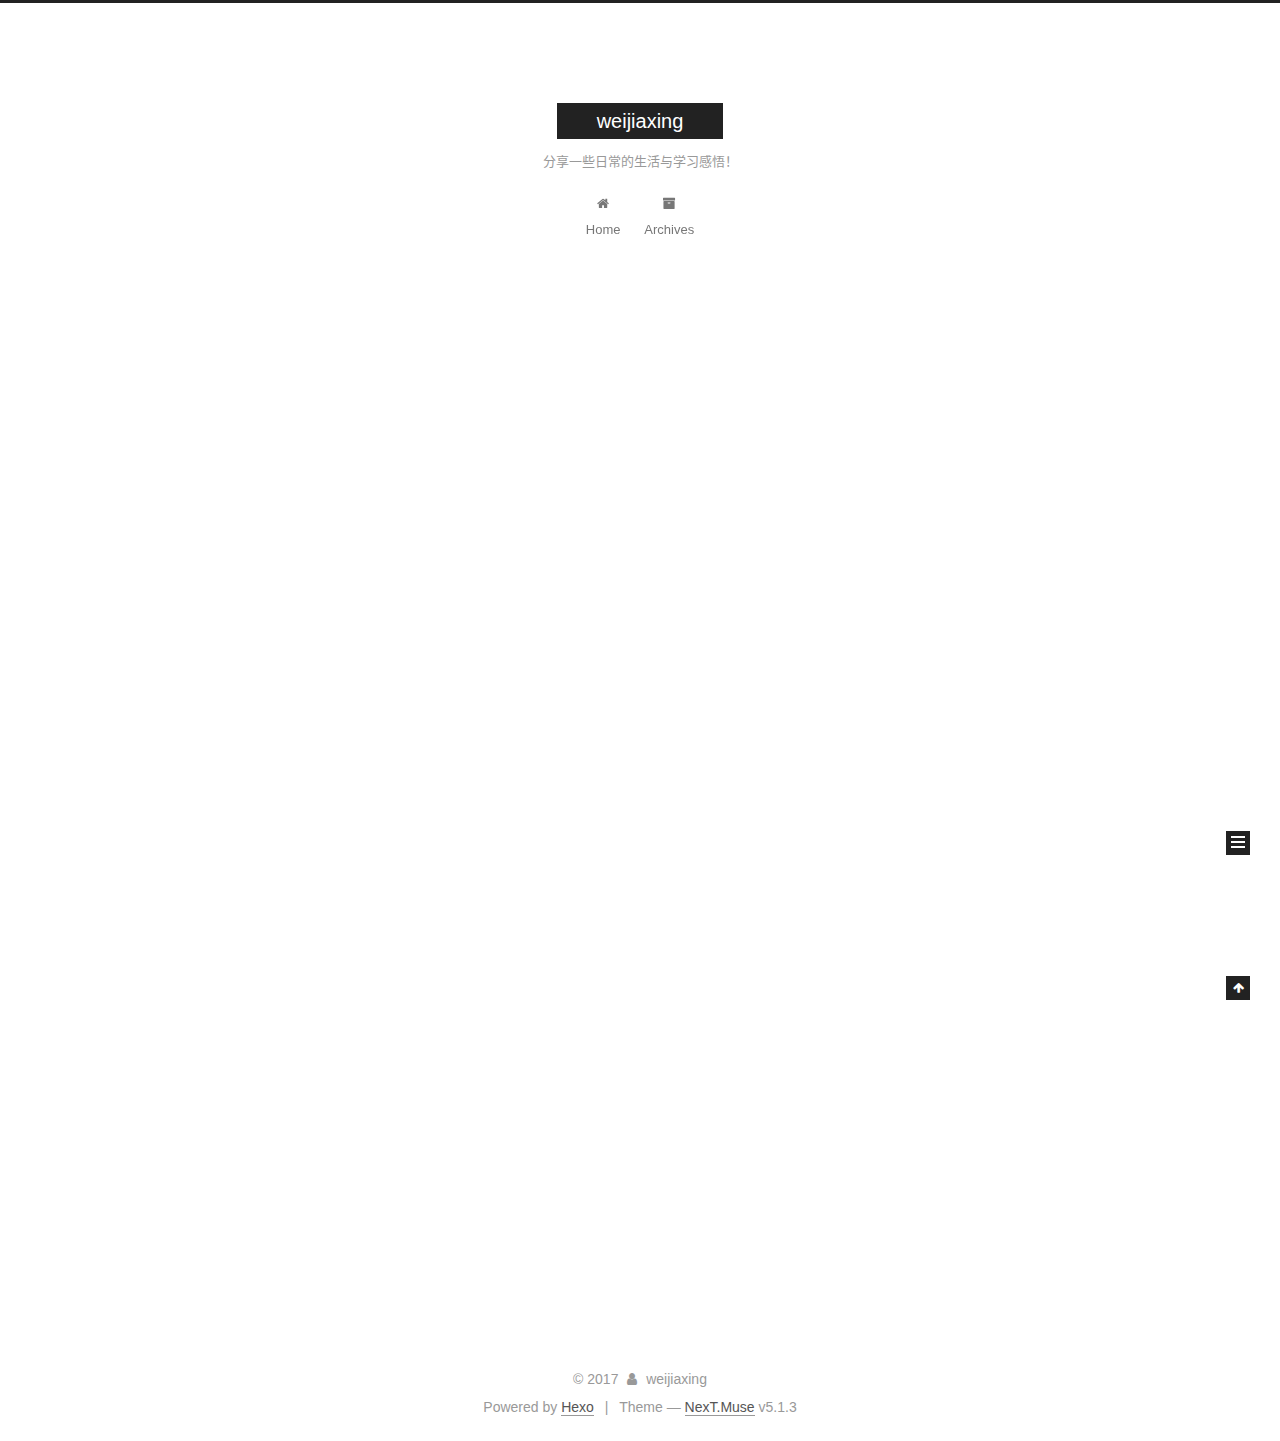
==== commit 72d9c450: "Site updated: 2017-12-20 20:09:54" ====
--- a/index.html
+++ b/index.html
@@ -182,7 +182,7 @@
             
               <i class="menu-item-icon fa fa-fw fa-home"></i> <br />
             
-            Startseite
+            Home
           </a>
         </li>
       
@@ -192,7 +192,7 @@
             
               <i class="menu-item-icon fa fa-fw fa-archive"></i> <br />
             
-            Archiv
+            Archives
           </a>
         </li>
       
@@ -229,7 +229,7 @@
   
   
   <div class="post-block">
-    <link itemprop="mainEntityOfPage" href="http://yoursite.com/2017/12/20/hh/">
+    <link itemprop="mainEntityOfPage" href="http://yoursite.com/2017/12/20/hello-world/">
 
     <span hidden itemprop="author" itemscope itemtype="http://schema.org/Person">
       <meta itemprop="name" content="weijiaxing">
@@ -248,7 +248,7 @@
         
           <h1 class="post-title" itemprop="name headline">
                 
-                <a class="post-title-link" href="/2017/12/20/hh/" itemprop="url">hh</a></h1>
+                <a class="post-title-link" href="/2017/12/20/hello-world/" itemprop="url">Hello World</a></h1>
         
 
         <div class="post-meta">
@@ -258,245 +258,7 @@
                 <i class="fa fa-calendar-o"></i>
               </span>
               
-                <span class="post-meta-item-text">Veröffentlicht am</span>
-              
-              <time title="Post created" itemprop="dateCreated datePublished" datetime="2017-12-20T19:16:19+08:00">
-                2017-12-20
-              </time>
-            
-
-            
-
-            
-          </span>
-
-          
-
-          
-            
-          
-
-          
-          
-
-          
-
-          
-
-          
-
-        </div>
-      </header>
-    
-
-    
-    
-    
-    <div class="post-body" itemprop="articleBody">
-
-      
-      
-
-      
-        
-          
-            
-          
-        
-      
-    </div>
-    
-    
-    
-
-    
-
-    
-
-    
-
-    <footer class="post-footer">
-      
-
-      
-
-      
-
-      
-      
-        <div class="post-eof"></div>
-      
-    </footer>
-  </div>
-  
-  
-  
-  </article>
-
-
-    
-      
-
-  
-
-  
-  
-  
-
-  <article class="post post-type-normal" itemscope itemtype="http://schema.org/Article">
-  
-  
-  
-  <div class="post-block">
-    <link itemprop="mainEntityOfPage" href="http://yoursite.com/2017/12/20/My-New-Post/">
-
-    <span hidden itemprop="author" itemscope itemtype="http://schema.org/Person">
-      <meta itemprop="name" content="weijiaxing">
-      <meta itemprop="description" content="">
-      <meta itemprop="image" content="/images/avatar.gif">
-    </span>
-
-    <span hidden itemprop="publisher" itemscope itemtype="http://schema.org/Organization">
-      <meta itemprop="name" content="weijiaxing">
-    </span>
-
-    
-      <header class="post-header">
-
-        
-        
-          <h1 class="post-title" itemprop="name headline">
-                
-                <a class="post-title-link" href="/2017/12/20/My-New-Post/" itemprop="url">My New Post</a></h1>
-        
-
-        <div class="post-meta">
-          <span class="post-time">
-            
-              <span class="post-meta-item-icon">
-                <i class="fa fa-calendar-o"></i>
-              </span>
-              
-                <span class="post-meta-item-text">Veröffentlicht am</span>
-              
-              <time title="Post created" itemprop="dateCreated datePublished" datetime="2017-12-20T19:10:16+08:00">
-                2017-12-20
-              </time>
-            
-
-            
-
-            
-          </span>
-
-          
-
-          
-            
-          
-
-          
-          
-
-          
-
-          
-
-          
-
-        </div>
-      </header>
-    
-
-    
-    
-    
-    <div class="post-body" itemprop="articleBody">
-
-      
-      
-
-      
-        
-          
-            
-          
-        
-      
-    </div>
-    
-    
-    
-
-    
-
-    
-
-    
-
-    <footer class="post-footer">
-      
-
-      
-
-      
-
-      
-      
-        <div class="post-eof"></div>
-      
-    </footer>
-  </div>
-  
-  
-  
-  </article>
-
-
-    
-      
-
-  
-
-  
-  
-  
-
-  <article class="post post-type-normal" itemscope itemtype="http://schema.org/Article">
-  
-  
-  
-  <div class="post-block">
-    <link itemprop="mainEntityOfPage" href="http://yoursite.com/2017/12/20/hello-world/">
-
-    <span hidden itemprop="author" itemscope itemtype="http://schema.org/Person">
-      <meta itemprop="name" content="weijiaxing">
-      <meta itemprop="description" content="">
-      <meta itemprop="image" content="/images/avatar.gif">
-    </span>
-
-    <span hidden itemprop="publisher" itemscope itemtype="http://schema.org/Organization">
-      <meta itemprop="name" content="weijiaxing">
-    </span>
-
-    
-      <header class="post-header">
-
-        
-        
-          <h1 class="post-title" itemprop="name headline">
-                
-                <a class="post-title-link" href="/2017/12/20/hello-world/" itemprop="url">Hello World</a></h1>
-        
-
-        <div class="post-meta">
-          <span class="post-time">
-            
-              <span class="post-meta-item-icon">
-                <i class="fa fa-calendar-o"></i>
-              </span>
-              
-                <span class="post-meta-item-text">Veröffentlicht am</span>
+                <span class="post-meta-item-text">Posted on</span>
               
               <time title="Post created" itemprop="dateCreated datePublished" datetime="2017-12-20T15:36:50+08:00">
                 2017-12-20
@@ -628,8 +390,8 @@
               
                 <a href="/archives/">
               
-                  <span class="site-state-item-count">3</span>
-                  <span class="site-state-item-name">Artikel</span>
+                  <span class="site-state-item-count">1</span>
+                  <span class="site-state-item-name">posts</span>
                 </a>
               </div>
             
@@ -681,7 +443,7 @@
 </div>
 
 
-  <div class="powered-by">Erstellt mit  <a class="theme-link" target="_blank" href="https://hexo.io">Hexo</a></div>
+  <div class="powered-by">Powered by <a class="theme-link" target="_blank" href="https://hexo.io">Hexo</a></div>
 
 
 
--- a/css/main.css
+++ b/css/main.css
@@ -1822,7 +1822,7 @@
   width: 4px;
   height: 4px;
   border-radius: 50%;
-  background: #13ff8c;
+  background: #8605df;
 }
 .links-of-blogroll {
   font-size: 13px;
